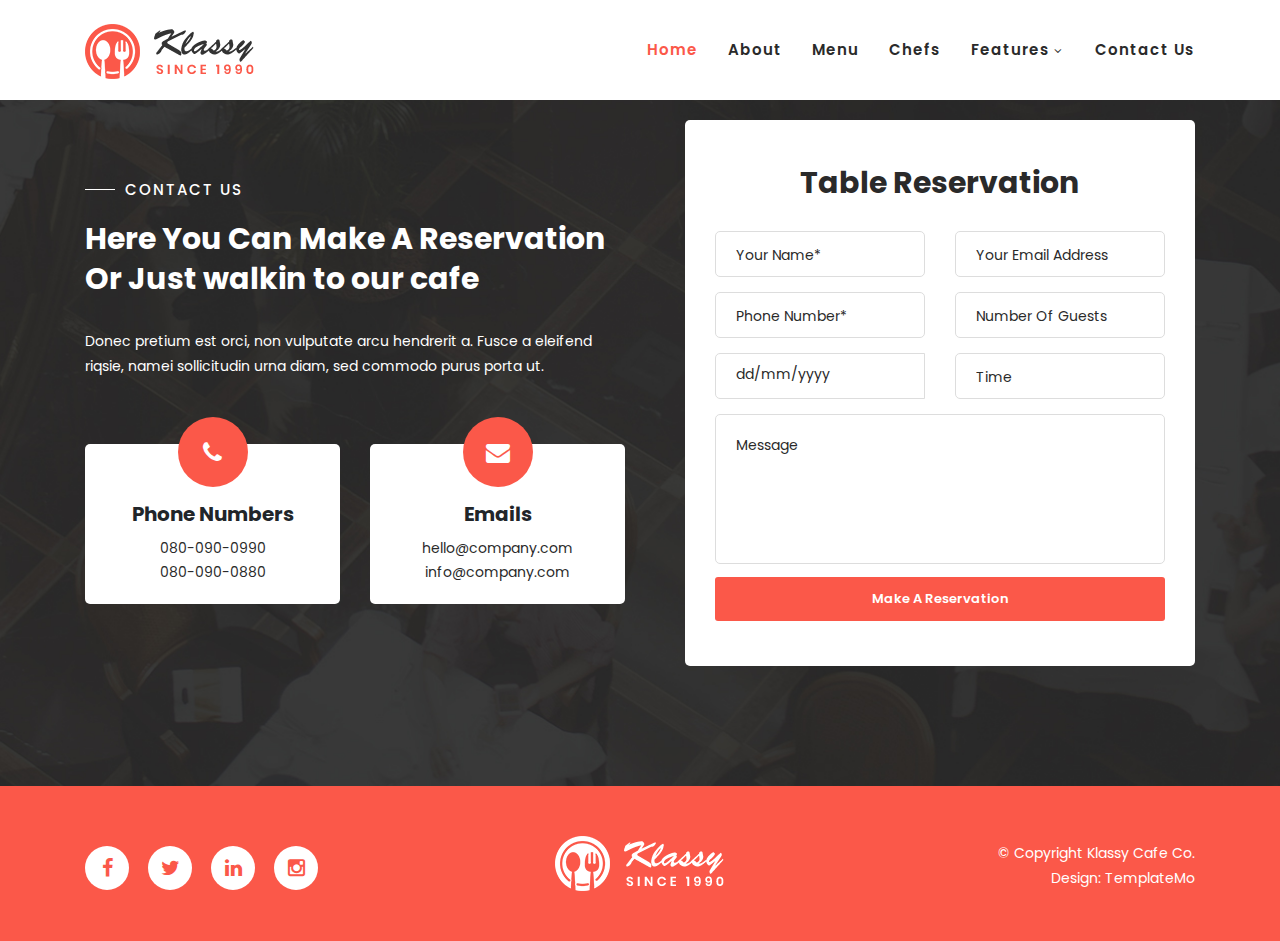
==== contact.html @ 46356702 "ajout de la page contatc.html" ====
<!DOCTYPE html>
<html lang="en">

  <head>

    <meta charset="utf-8">
    <meta name="viewport" content="width=device-width, initial-scale=1, shrink-to-fit=no">
    <meta name="description" content="">
    <meta name="author" content="">
    <link href="https://fonts.googleapis.com/css?family=Poppins:100,200,300,400,500,600,700,800,900&display=swap" rel="stylesheet">
    <link href="https://fonts.googleapis.com/css2?family=Dancing+Script:wght@400;500;600;700&display=swap" rel="stylesheet">

    <title>Klassy Cafe - Restaurant HTML Template</title>
<!--
    
TemplateMo 558 Klassy Cafe

https://templatemo.com/tm-558-klassy-cafe

-->
    <!-- Additional CSS Files -->
    <link rel="stylesheet" type="text/css" href="assets/css/bootstrap.min.css">

    <link rel="stylesheet" type="text/css" href="assets/css/font-awesome.css">

    <link rel="stylesheet" href="assets/css/templatemo-klassy-cafe.css">

    <link rel="stylesheet" href="assets/css/owl-carousel.css">

    <link rel="stylesheet" href="assets/css/lightbox.css">

    </head>
    
    <body>
    
    <!-- ***** Preloader Start ***** -->
    <div id="preloader">
        <div class="jumper">
            <div></div>
            <div></div>
            <div></div>
        </div>
    </div>  
    <!-- ***** Preloader End ***** -->
    
    
    <!-- ***** Header Area Start ***** -->
    <header class="header-area header-sticky">
        <div class="container">
            <div class="row">
                <div class="col-12">
                    <nav class="main-nav">
                        <!-- ***** Logo Start ***** -->
                        <a href="index.html" class="logo">
                            <img src="assets/images/klassy-logo.png" align="klassy cafe html template">
                        </a>
                        <!-- ***** Logo End ***** -->
                        <!-- ***** Menu Start ***** -->
                        <ul class="nav">
                            <li class="scroll-to-section"><a href="#top" class="active">Home</a></li>
                            <li class="scroll-to-section"><a href="#about">About</a></li>
                           	
                        <!-- 
                            <li class="submenu">
                                <a href="javascript:;">Drop Down</a>
                                <ul>
                                    <li><a href="#">Drop Down Page 1</a></li>
                                    <li><a href="#">Drop Down Page 2</a></li>
                                    <li><a href="#">Drop Down Page 3</a></li>
                                </ul>
                            </li>
                        -->
                            <li class="scroll-to-section"><a href="#menu">Menu</a></li>
                            <li class="scroll-to-section"><a href="#chefs">Chefs</a></li> 
                            <li class="submenu">
                                <a href="javascript:;">Features</a>
                                <ul>
                                    <li><a href="#">Features Page 1</a></li>
                                    <li><a href="#">Features Page 2</a></li>
                                    <li><a href="#">Features Page 3</a></li>
                                    <li><a href="#">Features Page 4</a></li>
                                </ul>
                            </li>
                            <!-- <li class=""><a rel="sponsored" href="https://templatemo.com" target="_blank">External URL</a></li> -->
                            <li class="scroll-to-section"><a href="#reservation">Contact Us</a></li> 
                        </ul>        
                        <a class='menu-trigger'>
                            <span>Menu</span>
                        </a>
                        <!-- ***** Menu End ***** -->
                    </nav>
                </div>
            </div>
        </div>
    </header>
    <!-- ***** Reservation Us Area Starts ***** -->
    <section class="section" id="reservation">
        <div class="container">
            <div class="row">
                <div class="col-lg-6 align-self-center">
                    <div class="left-text-content">
                        <div class="section-heading">
                            <h6>Contact Us</h6>
                            <h2>Here You Can Make A Reservation Or Just walkin to our cafe</h2>
                        </div>
                        <p>Donec pretium est orci, non vulputate arcu hendrerit a. Fusce a eleifend riqsie, namei sollicitudin urna diam, sed commodo purus porta ut.</p>
                        <div class="row">
                            <div class="col-lg-6">
                                <div class="phone">
                                    <i class="fa fa-phone"></i>
                                    <h4>Phone Numbers</h4>
                                    <span><a href="#">080-090-0990</a><br><a href="#">080-090-0880</a></span>
                                </div>
                            </div>
                            <div class="col-lg-6">
                                <div class="message">
                                    <i class="fa fa-envelope"></i>
                                    <h4>Emails</h4>
                                    <span><a href="#">hello@company.com</a><br><a href="#">info@company.com</a></span>
                                </div>
                            </div>
                        </div>
                    </div>
                </div>
                <div class="col-lg-6">
                    <div class="contact-form">
                        <form id="contact" action="" method="post">
                          <div class="row">
                            <div class="col-lg-12">
                                <h4>Table Reservation</h4>
                            </div>
                            <div class="col-lg-6 col-sm-12">
                              <fieldset>
                                <input name="name" type="text" id="name" placeholder="Your Name*" required="">
                              </fieldset>
                            </div>
                            <div class="col-lg-6 col-sm-12">
                              <fieldset>
                              <input name="email" type="text" id="email" pattern="[^ @]*@[^ @]*" placeholder="Your Email Address" required="">
                            </fieldset>
                            </div>
                            <div class="col-lg-6 col-sm-12">
                              <fieldset>
                                <input name="phone" type="text" id="phone" placeholder="Phone Number*" required="">
                              </fieldset>
                            </div>
                            <div class="col-md-6 col-sm-12">
                              <fieldset>
                                <select value="number-guests" name="number-guests" id="number-guests">
                                    <option value="number-guests">Number Of Guests</option>
                                    <option name="1" id="1">1</option>
                                    <option name="2" id="2">2</option>
                                    <option name="3" id="3">3</option>
                                    <option name="4" id="4">4</option>
                                    <option name="5" id="5">5</option>
                                    <option name="6" id="6">6</option>
                                    <option name="7" id="7">7</option>
                                    <option name="8" id="8">8</option>
                                    <option name="9" id="9">9</option>
                                    <option name="10" id="10">10</option>
                                    <option name="11" id="11">11</option>
                                    <option name="12" id="12">12</option>
                                </select>
                              </fieldset>
                            </div>
                            <div class="col-lg-6">
                                <div id="filterDate2">    
                                  <div class="input-group date" data-date-format="dd/mm/yyyy">
                                    <input  name="date" id="date" type="text" class="form-control" placeholder="dd/mm/yyyy">
                                    <div class="input-group-addon" >
                                      <span class="glyphicon glyphicon-th"></span>
                                    </div>
                                  </div>
                                </div>   
                            </div>
                            <div class="col-md-6 col-sm-12">
                              <fieldset>
                                <select value="time" name="time" id="time">
                                    <option value="time">Time</option>
                                    <option name="Breakfast" id="Breakfast">Breakfast</option>
                                    <option name="Lunch" id="Lunch">Lunch</option>
                                    <option name="Dinner" id="Dinner">Dinner</option>
                                </select>
                              </fieldset>
                            </div>
                            <div class="col-lg-12">
                              <fieldset>
                                <textarea name="message" rows="6" id="message" placeholder="Message" required=""></textarea>
                              </fieldset>
                            </div>
                            <div class="col-lg-12">
                              <fieldset>
                                <button type="submit" id="form-submit" class="main-button-icon">Make A Reservation</button>
                              </fieldset>
                            </div>
                          </div>
                        </form>
                    </div>
                </div>
            </div>
        </div>
    </section>

    <!-- ***** Footer Start ***** -->
    <footer>
        <div class="container">
            <div class="row">
                <div class="col-lg-4 col-xs-12">
                    <div class="right-text-content">
                            <ul class="social-icons">
                                <li><a href="#"><i class="fa fa-facebook"></i></a></li>
                                <li><a href="#"><i class="fa fa-twitter"></i></a></li>
                                <li><a href="#"><i class="fa fa-linkedin"></i></a></li>
                                <li><a href="#"><i class="fa fa-instagram"></i></a></li>
                            </ul>
                    </div>
                </div>
                <div class="col-lg-4">
                    <div class="logo">
                        <a href="index.html"><img src="assets/images/white-logo.png" alt=""></a>
                    </div>
                </div>
                <div class="col-lg-4 col-xs-12">
                    <div class="left-text-content">
                        <p>© Copyright Klassy Cafe Co.
                        
                        <br>Design: TemplateMo</p>
                    </div>
                </div>
            </div>
        </div>
    </footer>

    <!-- jQuery -->
    <script src="assets/js/jquery-2.1.0.min.js"></script>

    <!-- Bootstrap -->
    <script src="assets/js/popper.js"></script>
    <script src="assets/js/bootstrap.min.js"></script>

    <!-- Plugins -->
    <script src="assets/js/owl-carousel.js"></script>
    <script src="assets/js/accordions.js"></script>
    <script src="assets/js/datepicker.js"></script>
    <script src="assets/js/scrollreveal.min.js"></script>
    <script src="assets/js/waypoints.min.js"></script>
    <script src="assets/js/jquery.counterup.min.js"></script>
    <script src="assets/js/imgfix.min.js"></script> 
    <script src="assets/js/slick.js"></script> 
    <script src="assets/js/lightbox.js"></script> 
    <script src="assets/js/isotope.js"></script> 
    
    <!-- Global Init -->
    <script src="assets/js/custom.js"></script>
    <script>

        $(function() {
            var selectedClass = "";
            $("p").click(function(){
            selectedClass = $(this).attr("data-rel");
            $("#portfolio").fadeTo(50, 0.1);
                $("#portfolio div").not("."+selectedClass).fadeOut();
            setTimeout(function() {
              $("."+selectedClass).fadeIn();
              $("#portfolio").fadeTo(50, 1);
            }, 500);
                
            });
        });

    </script>
  </body>
</html>
---- assets/css/templatemo-klassy-cafe.css ----
/*

TemplateMo 558 Klassy Cafe

https://templatemo.com/tm-558-klassy-cafe

*/

/* ---------------------------------------------
Table of contents
------------------------------------------------
01. font & reset css
02. reset
03. global styles
04. header
05. banner
06. features
07. testimonials
08. contact
09. footer
10. preloader
11. search
12. portfolio

--------------------------------------------- */
/* 
---------------------------------------------
font & reset css
--------------------------------------------- 
*/
@import url("https://fonts.googleapis.com/css?family=Poppins:100,200,300,400,500,600,700,800,900");

/* 
---------------------------------------------
reset
--------------------------------------------- 
*/
html,
body,
div,
span,
applet,
object,
iframe,
h1,
h2,
h3,
h4,
h5,
h6,
p,
blockquote,
div pre,
a,
abbr,
acronym,
address,
big,
cite,
code,
del,
dfn,
em,
font,
img,
ins,
kbd,
q,
s,
samp,
small,
strike,
strong,
sub,
sup,
tt,
var,
b,
u,
i,
center,
dl,
dt,
dd,
ol,
ul,
li,
figure,
header,
nav,
section,
article,
aside,
footer,
figcaption {
  margin: 0;
  padding: 0;
  border: 0;
  outline: 0;
}

.clearfix:after {
  content: ".";
  display: block;
  clear: both;
  visibility: hidden;
  line-height: 0;
  height: 0;
}

.clearfix {
  display: inline-block;
}

html[xmlns] .clearfix {
  display: block;
}

* html .clearfix {
  height: 1%;
}

ul,
li {
  padding: 0;
  margin: 0;
  list-style: none;
}

header,
nav,
section,
article,
aside,
footer,
hgroup {
  display: block;
}

* {
  box-sizing: border-box;
}

html,
body {
  font-family: 'Poppins', sans-serif;
  font-weight: 400;
  background-color: #fff;
  font-size: 16px;
  -ms-text-size-adjust: 100%;
  -webkit-font-smoothing: antialiased;
  -moz-osx-font-smoothing: grayscale;
}

a {
  text-decoration: none !important;
}

h1,
h2,
h3,
h4,
h5,
h6 {
  margin-top: 0px;
  margin-bottom: 0px;
}

ul {
  margin-bottom: 0px;
}

p {
  font-size: 14px;
  line-height: 25px;
  color: #2a2a2a;
}

/* 
---------------------------------------------
global styles
--------------------------------------------- 
*/
html,
body {
  background: #fff;
  font-family: 'Poppins', sans-serif;
}

::selection {
  background: #fb5849;
  color: #fff;
}

::-moz-selection {
  background: #fb5849;
  color: #fff;
}

@media (max-width: 991px) {

  html,
  body {
    overflow-x: hidden;
  }

  .mobile-top-fix {
    margin-top: 30px;
    margin-bottom: 0px;
  }

  .mobile-bottom-fix {
    margin-bottom: 30px;
  }

  .mobile-bottom-fix-big {
    margin-bottom: 60px;
  }
}

.main-white-button a {
  font-size: 13px;
  color: #fb5849;
  background-color: #fff;
  padding: 12px 25px;
  display: inline-block;
  border-radius: 3px;
  font-weight: 600;
  transition: all .3s;
}

.main-white-button a:hover {
  opacity: 0.9;
}

.main-text-button a {
  font-size: 13px;
  color: #fff;
  font-weight: 600;
  transition: all .3s;
}

.main-text-button a:hover {
  opacity: 0.9;
}

.section-heading h6 {
  position: relative;
  font-size: 15px;
  color: #fb5849;
  font-weight: 500;
  letter-spacing: 2px;
  text-transform: uppercase;
  padding-left: 40px;
}

.section-heading h6:before {
  width: 30px;
  height: 1px;
  content: '';
  position: absolute;
  left: 0;
  top: 8px;
  background-color: #fb5849;
}

.section-heading h2 {
  line-height: 40px;
  margin-top: 20px;
  margin-bottom: 25px;
  font-size: 30px;
  font-weight: 900;
  color: #2a2a2a;
}


/* 
---------------------------------------------
header
--------------------------------------------- 
*/

.background-header {
  background-color: #fff;
  height: 80px !important;
  position: fixed !important;
  top: 0px;
  left: 0px;
  right: 0px;
  box-shadow: 0px 0px 10px rgba(0, 0, 0, 0.15) !important;
}

.background-header .logo,
.background-header .main-nav .nav li a {
  color: #1e1e1e !important;
}

.background-header .main-nav .nav li:hover a {
  color: #fb5849 !important;
}

.background-header .nav li a.active {
  color: #fb5849 !important;
}

.header-area {
  background-color: #fff;
  position: absolute;
  top: 0px;
  left: 0px;
  right: 0px;
  z-index: 100;
  height: 100px;
  -webkit-transition: all .5s ease 0s;
  -moz-transition: all .5s ease 0s;
  -o-transition: all .5s ease 0s;
  transition: all .5s ease 0s;
}

.header-area .main-nav {
  min-height: 80px;
  background: transparent;
}

.header-area .main-nav .logo {
  line-height: 100px;
  color: #fff;
  font-size: 28px;
  font-weight: 700;
  text-transform: uppercase;
  letter-spacing: 2px;
  float: left;
  -webkit-transition: all 0.3s ease 0s;
  -moz-transition: all 0.3s ease 0s;
  -o-transition: all 0.3s ease 0s;
  transition: all 0.3s ease 0s;
}

.background-header .main-nav .logo {
  line-height: 75px;
}

.background-header .nav {
  margin-top: 20px !important;
}

.header-area .main-nav .nav {
  float: right;
  margin-top: 30px;
  margin-right: 0px;
  background-color: transparent;
  -webkit-transition: all 0.3s ease 0s;
  -moz-transition: all 0.3s ease 0s;
  -o-transition: all 0.3s ease 0s;
  transition: all 0.3s ease 0s;
  position: relative;
  z-index: 999;
}

.header-area .main-nav .nav li {
  padding-left: 15px;
  padding-right: 15px;
}

.header-area .main-nav .nav li:last-child {
  padding-right: 0px;
}

.header-area .main-nav .nav li a {
  display: block;
  font-weight: 600;
  font-size: 15px;
  color: #2a2a2a;
  text-transform: capitalize;
  -webkit-transition: all 0.3s ease 0s;
  -moz-transition: all 0.3s ease 0s;
  -o-transition: all 0.3s ease 0s;
  transition: all 0.3s ease 0s;
  height: 40px;
  line-height: 40px;
  border: transparent;
  letter-spacing: 1px;
}

.header-area .main-nav .nav li a {
  color: #2a2a2a;
}

.header-area .main-nav .nav li:hover a,
.header-area .main-nav .nav li a.active {
  color: #fb5849 !important;
}

.background-header .main-nav .nav li:hover a,
.background-header .main-nav .nav li a.active {
  color: #fb5849 !important;
  opacity: 1;
}

.header-area .main-nav .nav li.submenu {
  position: relative;
  padding-right: 30px;
}

.header-area .main-nav .nav li.submenu:after {
  font-family: FontAwesome;
  content: "\f107";
  font-size: 12px;
  color: #2a2a2a;
  position: absolute;
  right: 18px;
  top: 12px;
}

.background-header .main-nav .nav li.submenu:after {
  color: #2a2a2a;
}

.header-area .main-nav .nav li.submenu ul {
  position: absolute;
  width: 200px;
  box-shadow: 0 2px 28px 0 rgba(0, 0, 0, 0.06);
  overflow: hidden;
  top: 50px;
  opacity: 0;
  transform: translateY(+2em);
  visibility: hidden;
  z-index: -1;
  transition: all 0.3s ease-in-out 0s, visibility 0s linear 0.3s, z-index 0s linear 0.01s;
}

.header-area .main-nav .nav li.submenu ul li {
  margin-left: 0px;
  padding-left: 0px;
  padding-right: 0px;
}

.header-area .main-nav .nav li.submenu ul li a {
  opacity: 1;
  display: block;
  background: #f7f7f7;
  color: #2a2a2a !important;
  padding-left: 20px;
  height: 40px;
  line-height: 40px;
  -webkit-transition: all 0.3s ease 0s;
  -moz-transition: all 0.3s ease 0s;
  -o-transition: all 0.3s ease 0s;
  transition: all 0.3s ease 0s;
  position: relative;
  font-size: 13px;
  font-weight: 400;
  border-bottom: 1px solid #eee;
}

.header-area .main-nav .nav li.submenu ul li a:hover {
  background: #fff;
  color: #fb5849 !important;
  padding-left: 25px;
}

.header-area .main-nav .nav li.submenu ul li a:hover:before {
  width: 3px;
}

.header-area .main-nav .nav li.submenu:hover ul {
  visibility: visible;
  opacity: 1;
  z-index: 1;
  transform: translateY(0%);
  transition-delay: 0s, 0s, 0.3s;
}

.header-area .main-nav .menu-trigger {
  cursor: pointer;
  display: block;
  position: absolute;
  top: 33px;
  width: 32px;
  height: 40px;
  text-indent: -9999em;
  z-index: 99;
  right: 40px;
  display: none;
}

.background-header .main-nav .menu-trigger {
  top: 23px;
}

.header-area .main-nav .menu-trigger span,
.header-area .main-nav .menu-trigger span:before,
.header-area .main-nav .menu-trigger span:after {
  -moz-transition: all 0.4s;
  -o-transition: all 0.4s;
  -webkit-transition: all 0.4s;
  transition: all 0.4s;
  background-color: #1e1e1e;
  display: block;
  position: absolute;
  width: 30px;
  height: 2px;
  left: 0;
}

.background-header .main-nav .menu-trigger span,
.background-header .main-nav .menu-trigger span:before,
.background-header .main-nav .menu-trigger span:after {
  background-color: #1e1e1e;
}

.header-area .main-nav .menu-trigger span:before,
.header-area .main-nav .menu-trigger span:after {
  -moz-transition: all 0.4s;
  -o-transition: all 0.4s;
  -webkit-transition: all 0.4s;
  transition: all 0.4s;
  background-color: #1e1e1e;
  display: block;
  position: absolute;
  width: 30px;
  height: 2px;
  left: 0;
  width: 75%;
}

.background-header .main-nav .menu-trigger span:before,
.background-header .main-nav .menu-trigger span:after {
  background-color: #1e1e1e;
}

.header-area .main-nav .menu-trigger span:before,
.header-area .main-nav .menu-trigger span:after {
  content: "";
}

.header-area .main-nav .menu-trigger span {
  top: 16px;
}

.header-area .main-nav .menu-trigger span:before {
  -moz-transform-origin: 33% 100%;
  -ms-transform-origin: 33% 100%;
  -webkit-transform-origin: 33% 100%;
  transform-origin: 33% 100%;
  top: -10px;
  z-index: 10;
}

.header-area .main-nav .menu-trigger span:after {
  -moz-transform-origin: 33% 0;
  -ms-transform-origin: 33% 0;
  -webkit-transform-origin: 33% 0;
  transform-origin: 33% 0;
  top: 10px;
}

.header-area .main-nav .menu-trigger.active span,
.header-area .main-nav .menu-trigger.active span:before,
.header-area .main-nav .menu-trigger.active span:after {
  background-color: transparent;
  width: 100%;
}

.header-area .main-nav .menu-trigger.active span:before {
  -moz-transform: translateY(6px) translateX(1px) rotate(45deg);
  -ms-transform: translateY(6px) translateX(1px) rotate(45deg);
  -webkit-transform: translateY(6px) translateX(1px) rotate(45deg);
  transform: translateY(6px) translateX(1px) rotate(45deg);
  background-color: #1e1e1e;
}

.background-header .main-nav .menu-trigger.active span:before {
  background-color: #1e1e1e;
}

.header-area .main-nav .menu-trigger.active span:after {
  -moz-transform: translateY(-6px) translateX(1px) rotate(-45deg);
  -ms-transform: translateY(-6px) translateX(1px) rotate(-45deg);
  -webkit-transform: translateY(-6px) translateX(1px) rotate(-45deg);
  transform: translateY(-6px) translateX(1px) rotate(-45deg);
  background-color: #1e1e1e;
}

.background-header .main-nav .menu-trigger.active span:after {
  background-color: #1e1e1e;
}

.header-area.header-sticky {
  min-height: 80px;
}

.header-area .nav {
  margin-top: 30px;
}

.header-area.header-sticky .nav li a.active {
  color: #fb5849;
}

@media (max-width: 1200px) {
  .header-area .main-nav .nav li {
    padding-left: 12px;
    padding-right: 12px;
  }

  .header-area .main-nav:before {
    display: none;
  }
}

@media (max-width: 767px) {
  .header-area .main-nav .logo {
    color: #1e1e1e;
  }

  .header-area.header-sticky .nav li a:hover,
  .header-area.header-sticky .nav li a.active {
    color: #fb5849 !important;
    opacity: 1;
  }

  .header-area.header-sticky .nav li.search-icon a {
    width: 100%;
  }

  .header-area {
    background-color: #f7f7f7;
    padding: 0px 15px;
    height: 100px;
    box-shadow: none;
    text-align: center;
  }

  .header-area .container {
    padding: 0px;
  }

  .header-area .logo {
    margin-left: 30px;
  }

  .header-area .menu-trigger {
    display: block !important;
  }

  .header-area .main-nav {
    overflow: hidden;
  }

  .header-area .main-nav .nav {
    float: none;
    width: 100%;
    display: none;
    -webkit-transition: all 0s ease 0s;
    -moz-transition: all 0s ease 0s;
    -o-transition: all 0s ease 0s;
    transition: all 0s ease 0s;
    margin-left: 0px;
  }

  .header-area .main-nav .nav li:first-child {
    border-top: 1px solid #eee;
  }

  .header-area.header-sticky .nav {
    margin-top: 100px !important;
  }

  .header-area .main-nav .nav li {
    width: 100%;
    background: #fff;
    border-bottom: 1px solid #eee;
    padding-left: 0px !important;
    padding-right: 0px !important;
  }

  .header-area .main-nav .nav li a {
    height: 50px !important;
    line-height: 50px !important;
    padding: 0px !important;
    border: none !important;
    background: #f7f7f7 !important;
    color: #191a20 !important;
  }

  .header-area .main-nav .nav li a:hover {
    background: #eee !important;
    color: #fb5849 !important;
  }

  .header-area .main-nav .nav li.submenu ul {
    position: relative;
    visibility: inherit;
    opacity: 1;
    z-index: 1;
    transform: translateY(0%);
    transition-delay: 0s, 0s, 0.3s;
    top: 0px;
    width: 100%;
    box-shadow: none;
    height: 0px;
  }

  .header-area .main-nav .nav li.submenu ul li a {
    font-size: 12px;
    font-weight: 400;
  }

  .header-area .main-nav .nav li.submenu ul li a:hover:before {
    width: 0px;
  }

  .header-area .main-nav .nav li.submenu ul.active {
    height: auto !important;
  }

  .header-area .main-nav .nav li.submenu:after {
    color: #3B566E;
    right: 25px;
    font-size: 14px;
    top: 15px;
  }

  .header-area .main-nav .nav li.submenu:hover ul,
  .header-area .main-nav .nav li.submenu:focus ul {
    height: 0px;
  }
}

@media (min-width: 767px) {
  .header-area .main-nav .nav {
    display: flex !important;
  }
}


/* 
---------------------------------------------
banner
--------------------------------------------- 
*/

#top {
  padding-top: 100px;
}

#top .col-lg-4,
#top .col-lg-8 {
  padding: 0px;
}

#top .left-content {
  background-image: url(../images/top-left-bg.jpg);
  background-position: center center;
  background-repeat: no-repeat;
  background-size: cover;
  position: relative;
  width: 100%;
  height: 100%;
}

#top .left-content .inner-content {
  position: absolute;
  top: 50%;
  transform: translate(-50%, -50%);
  left: 50%;
}

#top .left-content h4 {
  font-family: 'Dancing Script', cursive;
  color: #fff;
  font-size: 54px;
  font-weight: 700;
}

#top .left-content h6 {
  font-size: 15px;
  text-transform: uppercase;
  font-weight: 600;
  color: #fff;
  letter-spacing: 3px;
  margin-top: 5px;
}

#top .left-content .main-white-button {
  margin-top: 25px;
  margin-bottom: 10px;
}

#top .left-content .main-white-button a {
  display: inline-block;
}

/* ==== Main CSS === */
.img-fill {
  width: 100%;
  display: block;
  overflow: hidden;
  position: relative;
  text-align: center
}

.img-fill img {
  min-height: 100%;
  min-width: 100%;
  position: relative;
  display: inline-block;
  max-width: none;
}

*,
*:before,
*:after {
  -webkit-box-sizing: border-box;
  box-sizing: border-box;
  -webkit-font-smoothing: antialiased;
  -moz-osx-font-smoothing: grayscale;
}

.Grid1k {
  padding: 0 15px;
  max-width: 1200px;
  margin: auto;
}

.blocks-box,
.slick-slider {
  margin: 0;
  padding: 0 !important;
}

.slick-slide {
  float: left
    /* If RTL Make This Right */
  ;
  padding: 0;
}

/* ==== Slider Style === */
.Modern-Slider .item .img-fill {
  height: 100%;
  max-height: 700px;
  background: #000;
}

.Modern-Slider .item .info>div {
  display: inline-block !important;
  vertical-align: middle;
}

.Modern-Slider .NextArrow {
  position: absolute;
  top: 50%;
  transform: translateY(-25px);
  right: 30px;
  width: 50px;
  height: 50px;
  background-color: #fb5849;
  border: 0 none;
  line-height: 44px;
  border-radius: 50%;
  text-align: center;
  font-size: 36px;
  font-family: 'FontAwesome';
  color: #FFF;
  z-index: 5;
  outline: none;
  opacity: 0.3;
  transition: all .3s;
}

.Modern-Slider .NextArrow:hover {
  opacity: 1;
}

.Modern-Slider .NextArrow:before {
  content: '\f105';
}

.Modern-Slider .PrevArrow {
  position: absolute;
  top: 50%;
  transform: translateY(-25px);
  left: 30px;
  width: 50px;
  height: 50px;
  background-color: #fb5849;
  border: 0 none;
  line-height: 44px;
  border-radius: 50%;
  text-align: center;
  font-size: 36px;
  font-family: 'FontAwesome';
  color: #FFF;
  z-index: 5;
  outline: none;
  opacity: 0.3;
  transition: all .3s;
}

.Modern-Slider .PrevArrow:hover {
  opacity: 1;
}

.Modern-Slider .PrevArrow:before {
  content: '\f104';
}

ul.slick-dots {
  display: none !important;
}

.Modern-Slider .item.slick-active {
  animation: Slick-FastSwipeIn 1s both;
}

.Modern-Slider .buttons {
  position: relative;
}

.Modern-Slider {
  background: #000;
}


/* ==== Slick Slider Css Ruls === */
.slick-slider {
  position: relative;
  display: block;
  -webkit-user-select: none;
  -moz-user-select: none;
  -ms-user-select: none;
  user-select: none;
  -webkit-touch-callout: none;
  -khtml-user-select: none;
  -ms-touch-action: pan-y;
  touch-action: pan-y;
  -webkit-tap-highlight-color: transparent
}

.slick-list {
  position: relative;
  display: block;
  overflow: hidden;
  margin: 0;
  padding: 0
}

.slick-list:focus {
  outline: none
}

.slick-list.dragging {
  cursor: hand
}

.slick-slider .slick-track,
.slick-slider .slick-list {
  -webkit-transform: translate3d(0, 0, 0);
  -ms-transform: translate3d(0, 0, 0);
  transform: translate3d(0, 0, 0)
}

.slick-track {
  position: relative;
  top: 0;
  left: 0;
  display: block
}

.slick-track:before,
.slick-track:after {
  display: table;
  content: ''
}

.slick-track:after {
  clear: both
}

.slick-loading .slick-track {
  visibility: hidden
}

.slick-slide {
  display: none;
  float: left
    /* If RTL Make This Right */
  ;
  height: 100%;
  min-height: 1px
}

.slick-slide.dragging img {
  pointer-events: none
}

.slick-initialized .slick-slide {
  display: block
}

.slick-loading .slick-slide {
  visibility: hidden
}

.slick-vertical .slick-slide {
  display: block;
  height: auto;
  border: 1px solid transparent
}


/*
---------------------------------------------
about
---------------------------------------------
*/

#about {
  margin-top: 20px;
  padding: 100px 0px 0px 0px;
  position: relative;
  z-index: 9;
}

#about .section-heading h2 {
  padding-right: 120px;
}

#about img {
  width: 100%;
  overflow: hidden;
}

#about .left-text-content p {
  margin-bottom: 25px;
}

#about .right-content {
  margin-left: 30px;
}

#about .right-content .thumb {
  position: relative;
}

#about .right-content .thumb a {
  position: absolute;
  left: 50%;
  top: 50%;
  width: 70px;
  height: 70px;
  display: inline-block;
  line-height: 70px;
  text-align: center;
  background-color: #fb5849;
  color: #fff;
  border-radius: 50%;
  transform: translate(-35px, -35px);
  transition: all .3s;
}

#about .right-content .thumb a:hover {
  opacity: .9;
}


/*
---------------------------------------------
menu
---------------------------------------------
*/

#menu {
  margin-top: 120px;
  background-color: #fffafa;
  padding: 120px 0px;
}

#menu .section-heading {
  margin-bottom: 80px;
}

.card {
  margin: 0 auto;
  max-width: 100%;
  min-height: 400px;
  overflow: hidden;
  background-size: cover;
  background-repeat: no-repeat;
  overflow: hidden;
}

.card1 {
  background-image: url(../images/menu-item-01.jpg);
}

.card2 {
  background-image: url(../images/menu-item-02.jpg);
}

.card3 {
  background-image: url(../images/menu-item-03.jpg);
}

.card4 {
  background-image: url(../images/menu-item-04.jpg);
}

.card5 {
  background-image: url(../images/menu-item-05.jpg);
}

.info {
  position: relative;
  width: 100%;
  background-color: #fb5849;
  border: 1px solid #fb5849;
  transform: translateY(100%) translateY(120px) translateZ(0);
  transition: transform 0.5s ease-out;
}

.card:hover .info,
.card:hover .info:before {
  transform: translateY(200px) translateZ(0);
}

.title {
  margin: 0;
  padding: 30px 30px 20px 30px;
  font-size: 20px;
  font-weight: 700;
  color: #fff;
}

.description {
  padding: 0px 30px;
  color: #fff;
}

#menu .price h6 {
  position: absolute;
  width: 70px;
  height: 70px;
  background-color: #fb5849;
  font-size: 20px;
  font-weight: 700;
  color: #fff;
  border-radius: 3px;
  text-align: center;
  line-height: 70px;
}

#menu .card .main-text-button {
  margin-left: 30px;
  margin-top: 20px;
  padding-bottom: 30px;
}

#menu .owl-menu-item {
  position: relative;
}

#menu .owl-nav {
  text-align: center;
  position: absolute;
  width: 100%;
  bottom: -80px;
  transform: translateY(5px);
}

#menu .owl-dots {
  display: none;
}

#menu .owl-nav .owl-prev {
  margin-right: 10px;
  outline: none;
}

#menu .owl-nav .owl-prev span,
#menu .owl-nav .owl-next span {
  opacity: 0;
}

#menu .owl-nav .owl-prev:before {
  display: inline-block;
  font-family: 'FontAwesome';
  color: #fb5849;
  font-size: 25px;
  font-weight: 700;
  content: '\f104';
}

#menu .owl-nav .owl-prev {
  opacity: 0.75;
  transition: all .5s;
}

#menu .owl-nav .owl-prev:hover {
  opacity: 1;
}

#menu .owl-nav .owl-next {
  opacity: 0.75;
  transition: all .5s;
}

#menu .owl-nav .owl-next:hover {
  opacity: 1;
}

#menu .owl-nav .owl-next {
  margin-left: 10px;
  outline: none;
}

#menu .owl-nav .owl-next:before {
  display: inline-block;
  font-family: 'FontAwesome';
  color: #fb5849;
  font-size: 25px;
  font-weight: 700;
  content: '\f105';
}


/*
---------------------------------------------
chefs
---------------------------------------------
*/

#chefs {
  padding-top: 120px;
}

#chefs .section-heading {
  margin-bottom: 70px;
}

#chefs .section-heading h6 {
  padding-left: 0px;
}

#chefs .section-heading h6:before {
  display: none;
}

#chefs .chef-item {
  text-align: center;
  border: 1px solid #afafaf;
  padding: 5px;
  transition: all .5s;
  border-radius: 3px;
}

#chefs .chef-item:hover {
  border-color: #fb5849;
}

#chefs .chef-item:hover .down-content h4 {
  color: #fb5849;
}

#chefs .chef-item .thumb {
  position: relative;
}

#chefs .chef-item .thumb img {
  width: 100%;
  overflow: hidden;
  position: relative;
}

#chefs .chef-item .thumb .overlay {
  position: absolute;
  background-color: #2a2a2a;
  border-radius: 3px;
  top: 0;
  bottom: 0;
  left: 0;
  right: 0;
  z-index: 1;
  opacity: 0;
  visibility: hidden;
  transition: all .3s;
}

#chefs .chef-item .thumb ul.social-icons {
  position: absolute;
  z-index: 11;
  top: 50%;
  left: 50%;
  transform: translate(-50%, -50%);
  width: 100%;
  transition: all .5s;
  opacity: 0;
  visibility: hidden;
}

#chefs .chef-item .thumb ul.social-icons li {
  display: inline-block;
  margin: 0px 5px;
}

#chefs .chef-item .thumb ul.social-icons li a {
  width: 40px;
  height: 40px;
  background-color: #fff;
  color: #2a2a2a;
  border-radius: 50%;
  text-align: center;
  line-height: 40px;
  display: inline-block;
  transition: all .5s;
}

#chefs .chef-item .thumb ul.social-icons li a:hover {
  background-color: #fb5849;
}

#chefs .chef-item:hover .overlay {
  opacity: .9;
  visibility: visible;
}

#chefs .chef-item:hover ul.social-icons {
  opacity: 1;
  visibility: visible;
}

#chefs .chef-item .down-content {
  padding: 20px 0px;
}

#chefs .chef-item .down-content h4 {
  transition: all .3s;
  font-size: 20px;
  font-weight: 700;
  color: #2a2a2a;
}

#chefs .chef-item .down-content span {
  font-size: 14px;
  color: #2a2a2a;
}


/* 
---------------------------------------------
reservation
--------------------------------------------- 
*/

#reservation .section-heading {
  margin-bottom: 30px;
}

#reservation .section-heading h6 {
  color: #fff;
}

#reservation .section-heading h2 {
  color: #fff;
  font-weight: 700;
}

#reservation .section-heading h6:before {
  background-color: #fff;
}

#reservation p {
  color: #fff;
  margin-bottom: 65px;
}

#reservation {
  padding: 120px 0px;
  background-image: url(../images/reservation-bg.jpg);
  background-position: center center;
  background-repeat: no-repeat;
  background-size: cover;
}

#reservation .phone,
#reservation .message {
  background-color: #fff;
  border-radius: 5px;
  text-align: center;
  padding: 0px 0px 20px 0px;
}

#reservation .phone i,
#reservation .message i {
  width: 70px;
  height: 70px;
  display: inline-block;
  text-align: center;
  line-height: 70px;
  color: #fff;
  background-color: #fb5849;
  border-radius: 50%;
  font-size: 24px;
  margin-top: -35px;
  text-align: center;
  margin-left: auto;
  margin-right: auto;
}

#reservation .phone h4,
#reservation .message h4 {
  font-size: 20px;
  font-weight: 700;
  margin-top: 15px;
  margin-bottom: 10px;
}

#reservation .phone span a,
#reservation .message span a {
  font-size: 14px;
  color: #2a2a2a;
  transition: all .3s;
}

#reservation .phone span a:hover,
#reservation .message span a:hover {
  color: #fb5849;
}

#contact {
  margin-left: 30px;
  padding: 45px 30px;
  background-color: #fff;
  border-radius: 5px;
}

#contact h4 {
  text-align: center;
  font-weight: 700;
  font-size: 30px;
  color: #2a2a2a;
  margin-bottom: 30px;
}

.datepicker-days {
  padding: 30px;
  cursor: pointer;
}

.contact-form input,
.contact-form textarea,
.contact-form select {
  color: #2a2a2a;
  font-size: 14px;
  border: 1px solid #ddd;
  background-color: #fff;
  width: 100%;
  height: 46px;
  border-radius: 5px;
  outline: none;
  padding-top: 3px;
  padding-left: 20px;
  padding-right: 20px;
  -webkit-appearance: none;
  -moz-appearance: none;
  appearance: none;
  margin-bottom: 15px;
}

.contact-form input:focus,
.contact-form textarea:focus,
.contact-form select:focus {
  border-color: #fb5849;
}

.contact-form button {
  margin-top: -10px;
  font-size: 13px;
  color: #fff;
  background-color: #fb5849;
  padding: 12px 25px;
  width: 100%;
  box-shadow: none;
  border: none;
  display: inline-block;
  border-radius: 3px;
  font-weight: 600;
  transition: all .3s;
}

.contact-form button:hover {
  opacity: .9;
}

.contact-form textarea {
  height: 150px;
  resize: none;
  padding: 20px;
}

.contact-form ::-webkit-input-placeholder {
  /* Edge */
  color: #2a2a2a;
}

.contact-form :-ms-input-placeholder {
  /* Internet Explorer 10-11 */
  color: #2a2a2a;
}

.contact-form ::placeholder {
  color: #2a2a2a;
}

/*
---------------------------------------------
offers
---------------------------------------------
*/

#offers {
  padding-top: 120px;
}

#offers .section-heading {
  margin-bottom: 70px;
}

#offers .section-heading h6 {
  padding-left: 0px;
}

#offers .section-heading h6:before {
  display: none;
}

#offers .heading-tabs {
  text-align: center;
}

#offers .heading-tabs .main-dark-button {
  text-align: right;
}

#offers #tabs ul {
  padding: 0;
}

#offers #tabs ul li {
  display: inline-block;
  margin: 0px 15px;
}

#offers #tabs ul li:last-child {
  margin-right: 0px;
}

#offers #tabs ul li:first-child {
  margin-left: 0px;
}

#offers #tabs ul li a {
  text-transform: capitalize;
  width: 100%;
  display: inline-block;
  font-size: 15px;
  color: #2a2a2a;
  font-weight: 600;
  transition: all 0.3s;
  text-align: center;
}

#offers #tabs ul li a img {
  display: block;
  margin: 0 auto 15px auto;
}

#offers #tabs ul .ui-tabs-active a {
  color: #fb5849;
  position: relative;
}

#offers #tabs ul .ui-tabs-active span {
  color: #1e1e1e;
}

#offers .tabs-content {
  margin-top: 60px;
  text-align: left;
  display: inline-block;
  transition: all 0.3s;
}

#offers .tabs-content .tab-item {
  position: relative;
  margin-bottom: 60px;
}

#offers .tabs-content img {
  float: left;
  width: 100px;
  max-width: 100px;
  margin-right: 20px;
  border-radius: 5px;
}

#offers .tabs-content h4 {
  padding-top: 10px;
  font-size: 20px;
  font-weight: 700;
  color: #2a2a2a;
  margin-bottom: 10px;
  margin-right: 100px;
}

#offers .tabs-content p {
  margin-right: 100px;
}

#offers .tabs-content .left-list {
  margin-right: 15px;
}

#offers .tabs-content .right-list {
  margin-left: 15px;
}

#offers .tabs-content .price h6 {
  position: absolute;
  top: 15px;
  right: 0;
  width: 70px;
  height: 70px;
  background-color: #fb5849;
  display: inline-block;
  text-align: center;
  line-height: 70px;
  border-radius: 3px;
  font-size: 18px;
  font-weight: 700;
  color: #fff;
}


/* 
---------------------------------------------
footer
--------------------------------------------- 
*/

footer {
  padding: 50px 0px;
  background-color: #fb5849;
}

footer .left-text-content p {
  margin-top: 5px;
  color: #fff;
  font-size: 14px;
  text-align: right;
}

footer .right-text-content p {
  color: #fff;
  font-size: 14px;
  margin-right: 15px;
  text-transform: uppercase;
}


footer .right-text-content {
  text-align: left;
  margin-top: 10px;
}

footer .logo {
  text-align: center;
}

footer .right-text-content ul li {
  display: inline-block;
  margin-left: 15px;
}

footer .right-text-content ul li:first-child {
  margin-left: 0px;
}


footer .right-text-content ul li a {
  width: 44px;
  height: 44px;
  display: inline-block;
  text-align: center;
  line-height: 44px;
  font-size: 20px;
  background-color: #fff;
  border-radius: 50%;
  color: #fb5849;
  -webkit-transition: all 0.5s ease 0s;
  -moz-transition: all 0.5s ease 0s;
  -o-transition: all 0.5s ease 0s;
  transition: all 0.5s ease 0s;
}

footer .right-text-content ul li a:hover {
  color: #2a2a2a;
}

/* 
---------------------------------------------
responsive
--------------------------------------------- 
*/

@media (max-width: 992px) {
  #top {
    padding-top: 100px;
    height: auto;
  }

  .header-area .main-nav .nav li.submenu:after {
    right: 3px;
  }

  .header-area .main-nav .nav li.submenu {
    padding-right: 15px;
  }

  .header-area .main-nav .nav li {
    padding-right: 5px;
    padding-left: 5px;
  }

  .header-area .main-nav .nav li a {
    font-size: 14px;
    letter-spacing: 0px;
  }

  #top .left-content {
    text-align: center;
    padding: 25% 0px;
  }

  #about .right-content {
    margin-left: 0px;
    margin-top: 30px;
  }

  #chefs .chef-item {
    margin-bottom: 30px;
  }

  #reservation .phone {
    margin-bottom: 60px;
  }

  #contact {
    margin-left: 0px;
    margin-top: 30px;
  }

  #offers .tabs-content .left-list {
    margin-right: 0px;
  }

  #offers .tabs-content .right-list {
    margin-left: 0px;
  }

  footer .right-text-content {
    text-align: center;
    margin-bottom: 30px;
  }

  footer .left-text-content p {
    text-align: center;
    margin-top: 30px;
  }
}





#preloader {
  overflow: hidden;
  background-color: #fb5849;
  left: 0;
  right: 0;
  top: 0;
  bottom: 0;
  position: fixed;
  z-index: 99999;
  color: #fff;
}

#preloader .jumper {
  left: 0;
  top: 0;
  right: 0;
  bottom: 0;
  display: block;
  position: absolute;
  margin: auto;
  width: 50px;
  height: 50px;
}

#preloader .jumper>div {
  background-color: #fff;
  width: 10px;
  height: 10px;
  border-radius: 100%;
  -webkit-animation-fill-mode: both;
  animation-fill-mode: both;
  position: absolute;
  opacity: 0;
  width: 50px;
  height: 50px;
  -webkit-animation: jumper 1s 0s linear infinite;
  animation: jumper 1s 0s linear infinite;
}

#preloader .jumper>div:nth-child(2) {
  -webkit-animation-delay: 0.33333s;
  animation-delay: 0.33333s;
}

#preloader .jumper>div:nth-child(3) {
  -webkit-animation-delay: 0.66666s;
  animation-delay: 0.66666s;
}

@-webkit-keyframes jumper {
  0% {
    opacity: 0;
    -webkit-transform: scale(0);
    transform: scale(0);
  }

  5% {
    opacity: 1;
  }

  100% {
    -webkit-transform: scale(1);
    transform: scale(1);
    opacity: 0;
  }
}

@keyframes jumper {
  0% {
    opacity: 0;
    -webkit-transform: scale(0);
    transform: scale(0);
  }

  5% {
    opacity: 1;
  }

  100% {
    opacity: 0;
  }
}
---- assets/css/owl-carousel.css ----
/**
 * Owl Carousel v2.3.4
 * Copyright 2013-2018 David Deutsch
 * Licensed under: SEE LICENSE IN https://github.com/OwlCarousel2/OwlCarousel2/blob/master/LICENSE
 */
/*
 *  Owl Carousel - Core
 */
.owl-carousel {
  display: none;
  width: 100%;
  -webkit-tap-highlight-color: transparent;
  /* position relative and z-index fix webkit rendering fonts issue */
  position: relative;
  z-index: 1; }
  .owl-carousel .owl-stage {
    position: relative;
    -ms-touch-action: pan-Y;
    touch-action: manipulation;
    -moz-backface-visibility: hidden;
    /* fix firefox animation glitch */ }
  .owl-carousel .owl-stage:after {
    content: ".";
    display: block;
    clear: both;
    visibility: hidden;
    line-height: 0;
    height: 0; }
  .owl-carousel .owl-stage-outer {
    position: relative;
    overflow: hidden;
    /* fix for flashing background */
    -webkit-transform: translate3d(0px, 0px, 0px); }
  .owl-carousel .owl-wrapper,
  .owl-carousel .owl-item {
    -webkit-backface-visibility: hidden;
    -moz-backface-visibility: hidden;
    -ms-backface-visibility: hidden;
    -webkit-transform: translate3d(0, 0, 0);
    -moz-transform: translate3d(0, 0, 0);
    -ms-transform: translate3d(0, 0, 0); }
  .owl-carousel .owl-item {
    position: relative;
    min-height: 1px;
    float: left;
    -webkit-backface-visibility: hidden;
    -webkit-tap-highlight-color: transparent;
    -webkit-touch-callout: none; }
  .owl-carousel .owl-item img {
    display: block;
    width: 100%; }
  .owl-carousel .owl-nav.disabled,
  .owl-carousel .owl-dots.disabled {
    display: none; }
  .owl-carousel .owl-nav .owl-prev,
  .owl-carousel .owl-nav .owl-next,
  .owl-carousel .owl-dot {
    cursor: pointer;
    -webkit-user-select: none;
    -khtml-user-select: none;
    -moz-user-select: none;
    -ms-user-select: none;
    user-select: none; }
  .owl-carousel .owl-nav button.owl-prev,
  .owl-carousel .owl-nav button.owl-next,
  .owl-carousel button.owl-dot {
    background: none;
    color: inherit;
    border: none;
    padding: 0 !important;
    font: inherit; }
  .owl-carousel.owl-loaded {
    display: block; }
  .owl-carousel.owl-loading {
    opacity: 0;
    display: block; }
  .owl-carousel.owl-hidden {
    opacity: 0; }
  .owl-carousel.owl-refresh .owl-item {
    visibility: hidden; }
  .owl-carousel.owl-drag .owl-item {
    -ms-touch-action: pan-y;
        touch-action: pan-y;
    -webkit-user-select: none;
    -moz-user-select: none;
    -ms-user-select: none;
    user-select: none; }
  .owl-carousel.owl-grab {
    cursor: move;
    cursor: grab; }
  .owl-carousel.owl-rtl {
    direction: rtl; }
  .owl-carousel.owl-rtl .owl-item {
    float: right; }

/* No Js */
.no-js .owl-carousel {
  display: block; }

/*
 *  Owl Carousel - Animate Plugin
 */
.owl-carousel .animated {
  animation-duration: 1000ms;
  animation-fill-mode: both; }

.owl-carousel .owl-animated-in {
  z-index: 0; }

.owl-carousel .owl-animated-out {
  z-index: 1; }

.owl-carousel .fadeOut {
  animation-name: fadeOut; }

@keyframes fadeOut {
  0% {
    opacity: 1; }
  100% {
    opacity: 0; } }

/*
 * 	Owl Carousel - Auto Height Plugin
 */
.owl-height {
  transition: height 500ms ease-in-out; }

/*
 * 	Owl Carousel - Lazy Load Plugin
 */
.owl-carousel .owl-item {
  /**
			This is introduced due to a bug in IE11 where lazy loading combined with autoheight plugin causes a wrong
			calculation of the height of the owl-item that breaks page layouts
		 */ }
  .owl-carousel .owl-item .owl-lazy {
    opacity: 0;
    transition: opacity 400ms ease; }
  .owl-carousel .owl-item .owl-lazy[src^=""], .owl-carousel .owl-item .owl-lazy:not([src]) {
    max-height: 0; }
  .owl-carousel .owl-item img.owl-lazy {
    transform-style: preserve-3d; }

/*
 * 	Owl Carousel - Video Plugin
 */
.owl-carousel .owl-video-wrapper {
  position: relative;
  height: 100%;
  background: #000; }

.owl-carousel .owl-video-play-icon {
  position: absolute;
  height: 80px;
  width: 80px;
  left: 50%;
  top: 50%;
  margin-left: -40px;
  margin-top: -40px;
  background: url("owl.video.play.png") no-repeat;
  cursor: pointer;
  z-index: 1;
  -webkit-backface-visibility: hidden;
  transition: transform 100ms ease; }

.owl-carousel .owl-video-play-icon:hover {
  -ms-transform: scale(1.3, 1.3);
      transform: scale(1.3, 1.3); }

.owl-carousel .owl-video-playing .owl-video-tn,
.owl-carousel .owl-video-playing .owl-video-play-icon {
  display: none; }

.owl-carousel .owl-video-tn {
  opacity: 0;
  height: 100%;
  background-position: center center;
  background-repeat: no-repeat;
  background-size: contain;
  transition: opacity 400ms ease; }

.owl-carousel .owl-video-frame {
  position: relative;
  z-index: 1;
  height: 100%;
  width: 100%; }
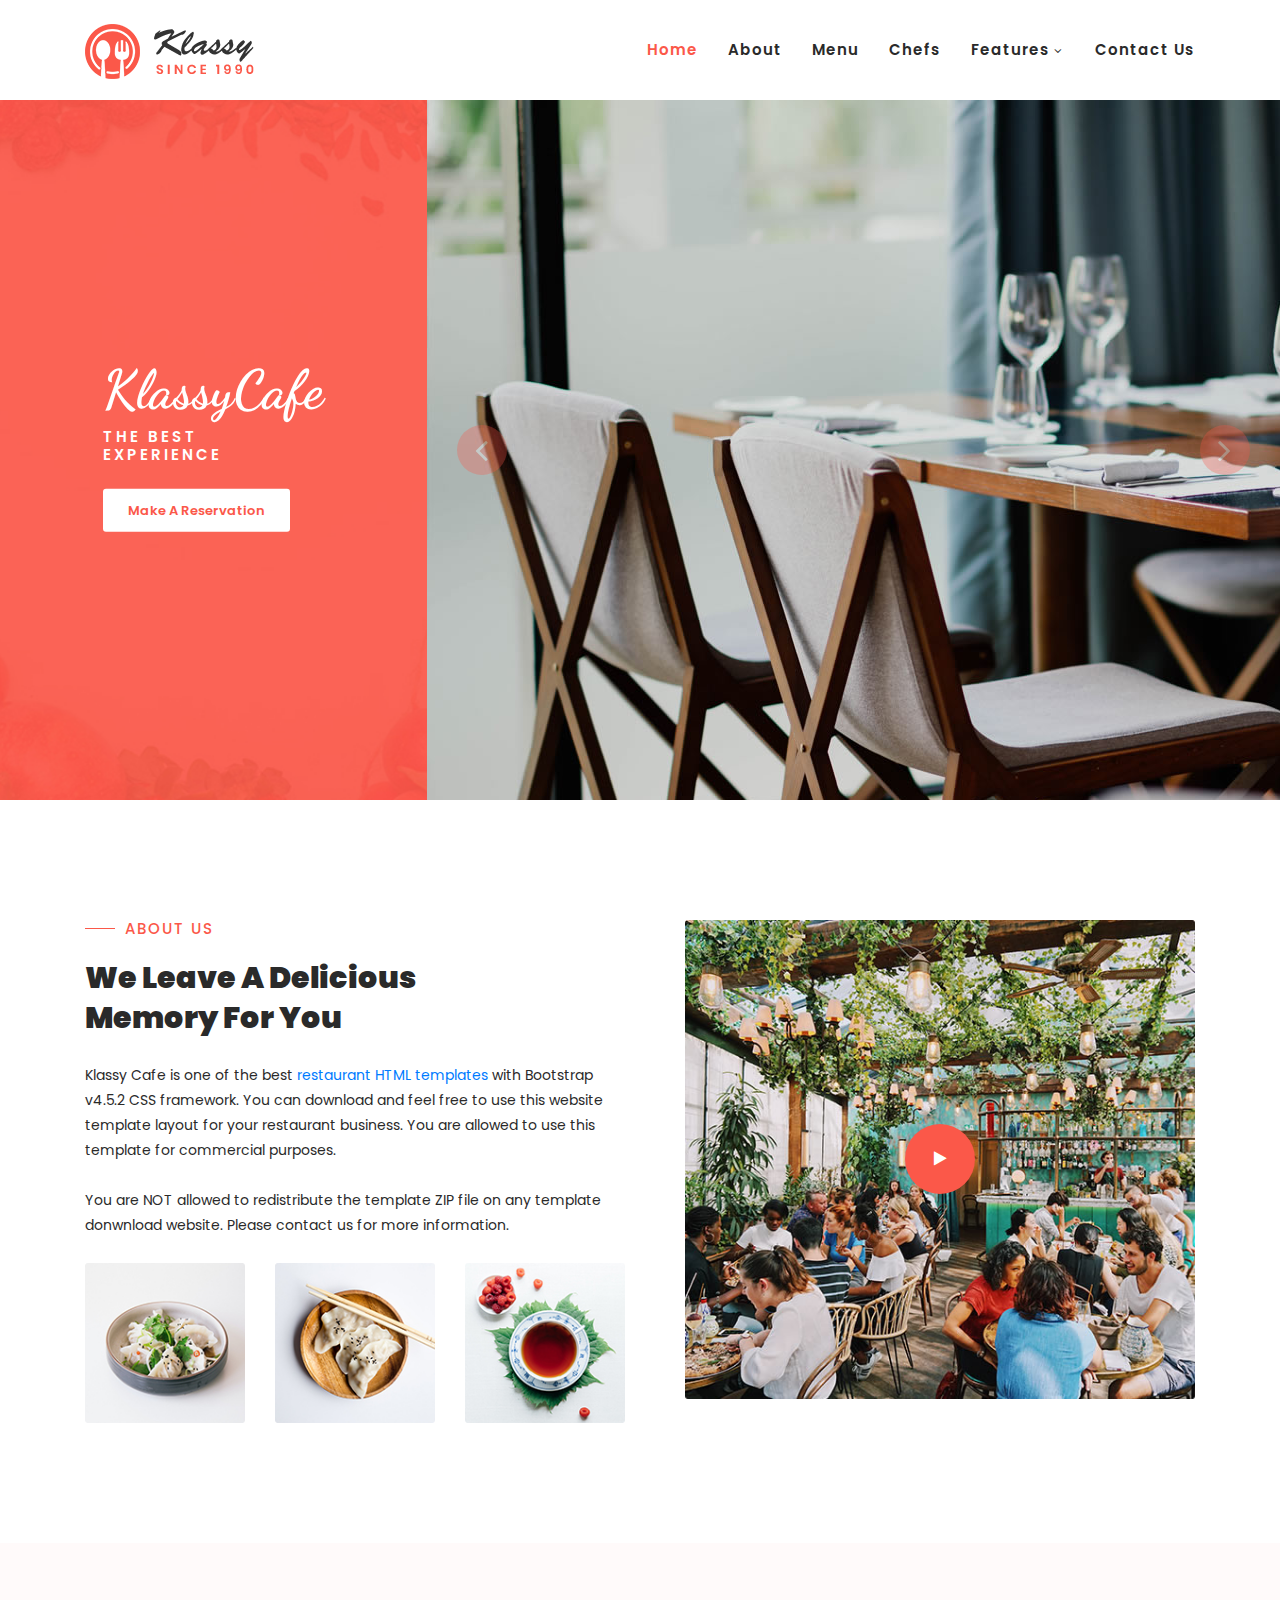
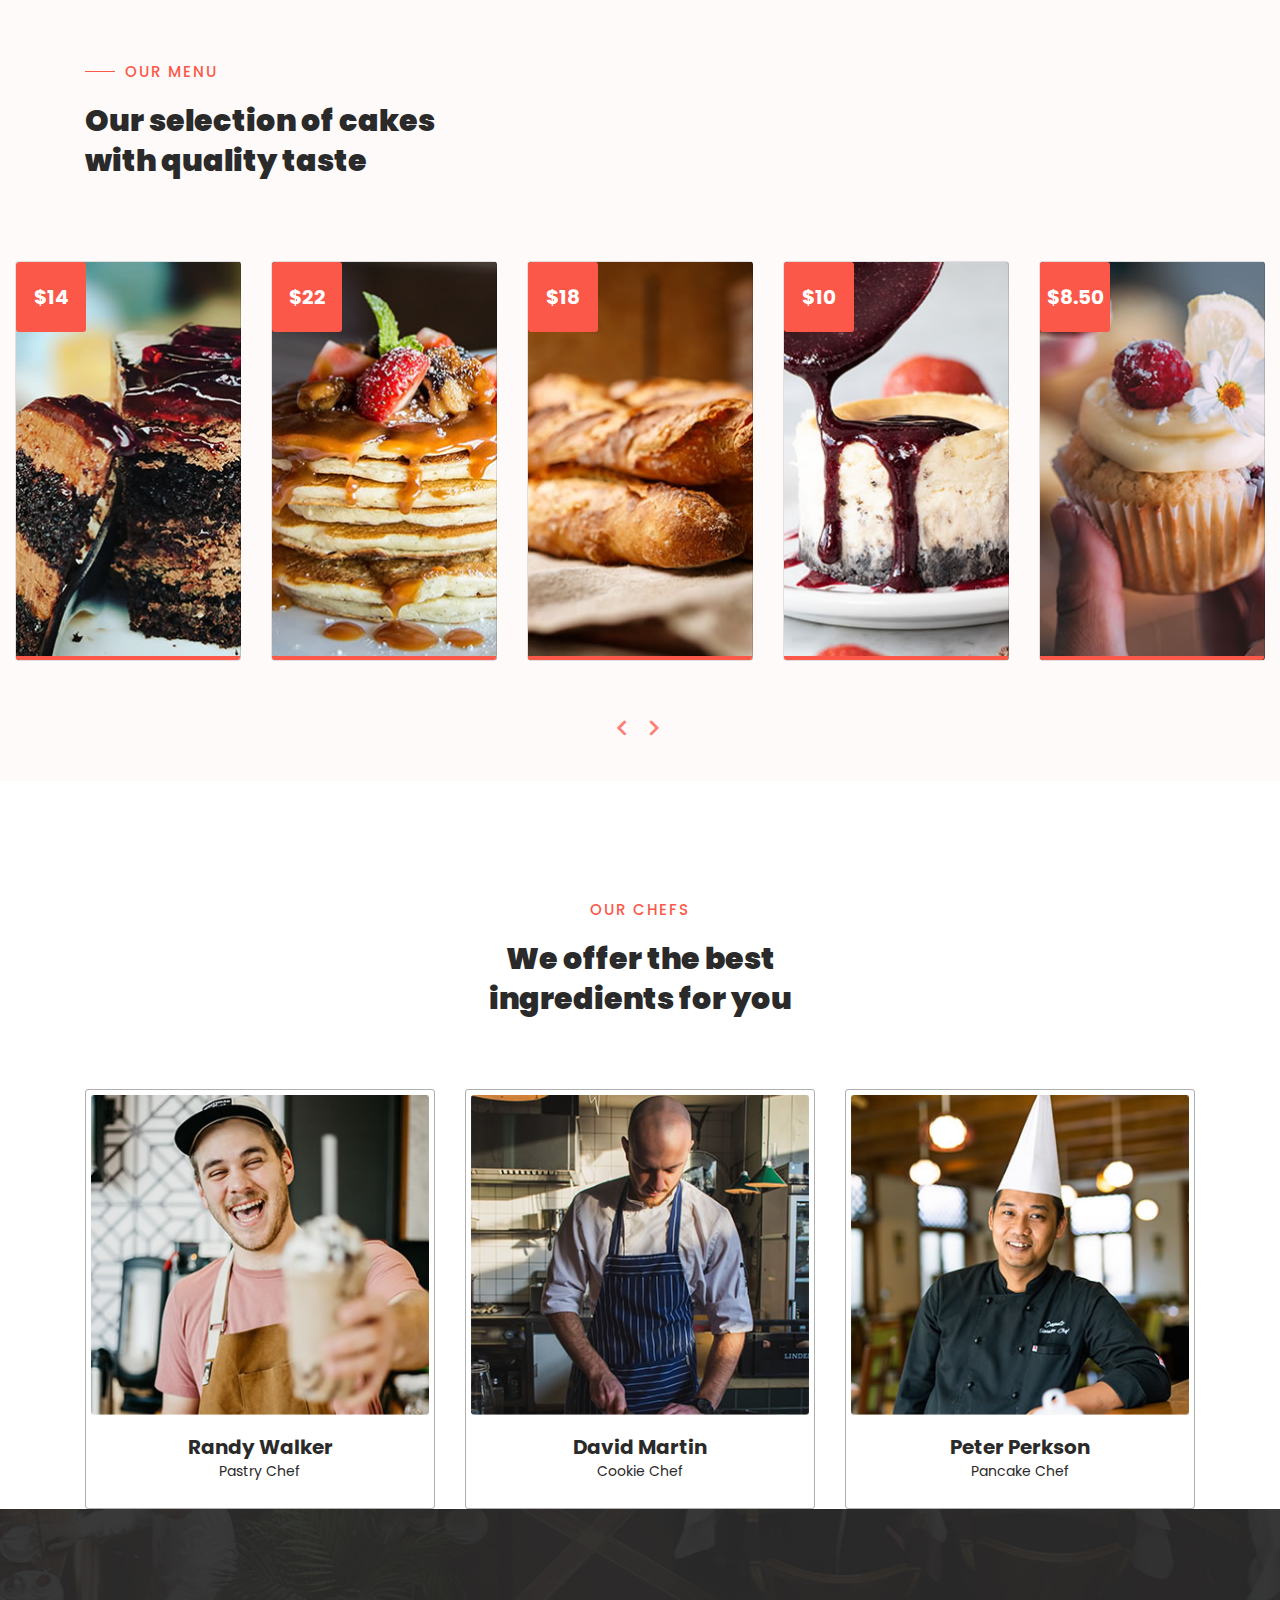
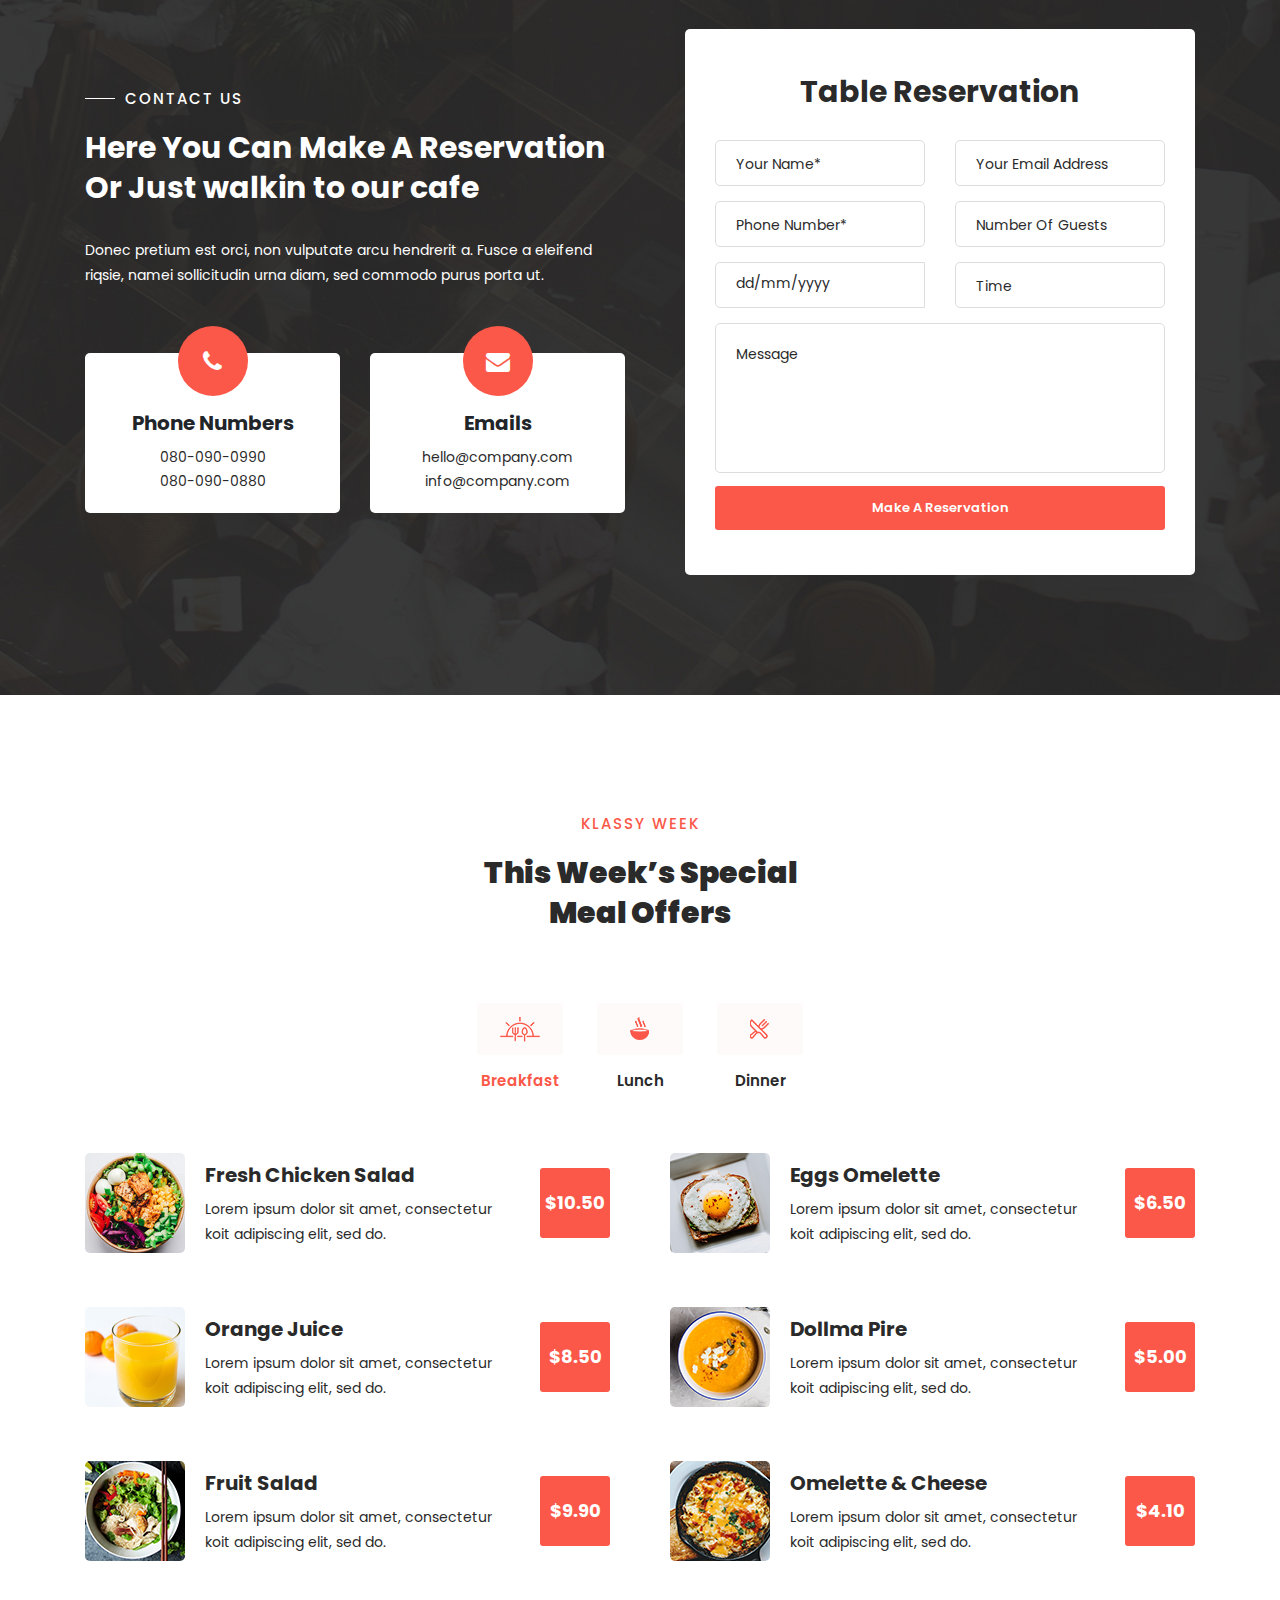
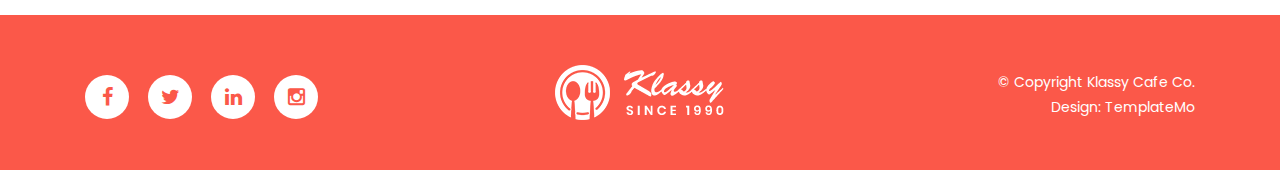
==== commit b0b34295: "food_page" ====
--- a/contact.html
+++ b/contact.html
@@ -1,17 +1,19 @@
 <!DOCTYPE html>
 <html lang="en">
 
-  <head>
+<head>
 
     <meta charset="utf-8">
     <meta name="viewport" content="width=device-width, initial-scale=1, shrink-to-fit=no">
     <meta name="description" content="">
     <meta name="author" content="">
-    <link href="https://fonts.googleapis.com/css?family=Poppins:100,200,300,400,500,600,700,800,900&display=swap" rel="stylesheet">
-    <link href="https://fonts.googleapis.com/css2?family=Dancing+Script:wght@400;500;600;700&display=swap" rel="stylesheet">
-
-    <title>Klassy Cafe - Restaurant HTML Template</title>
-<!--
+    <link href="https://fonts.googleapis.com/css?family=Poppins:100,200,300,400,500,600,700,800,900&display=swap"
+        rel="stylesheet">
+    <link href="https://fonts.googleapis.com/css2?family=Dancing+Script:wght@400;500;600;700&display=swap"
+        rel="stylesheet">
+
+    <title>Food Paris</title>
+    <!--
     
 TemplateMo 558 Klassy Cafe
 
@@ -29,10 +31,10 @@
 
     <link rel="stylesheet" href="assets/css/lightbox.css">
 
-    </head>
-    
-    <body>
-    
+</head>
+
+<body>
+
     <!-- ***** Preloader Start ***** -->
     <div id="preloader">
         <div class="jumper">
@@ -40,10 +42,10 @@
             <div></div>
             <div></div>
         </div>
-    </div>  
+    </div>
     <!-- ***** Preloader End ***** -->
-    
-    
+
+
     <!-- ***** Header Area Start ***** -->
     <header class="header-area header-sticky">
         <div class="container">
@@ -59,8 +61,8 @@
                         <ul class="nav">
                             <li class="scroll-to-section"><a href="#top" class="active">Home</a></li>
                             <li class="scroll-to-section"><a href="#about">About</a></li>
-                           	
-                        <!-- 
+
+                            <!-- 
                             <li class="submenu">
                                 <a href="javascript:;">Drop Down</a>
                                 <ul>
@@ -71,7 +73,7 @@
                             </li>
                         -->
                             <li class="scroll-to-section"><a href="#menu">Menu</a></li>
-                            <li class="scroll-to-section"><a href="#chefs">Chefs</a></li> 
+                            <li class="scroll-to-section"><a href="#chefs">Chefs</a></li>
                             <li class="submenu">
                                 <a href="javascript:;">Features</a>
                                 <ul>
@@ -82,8 +84,8 @@
                                 </ul>
                             </li>
                             <!-- <li class=""><a rel="sponsored" href="https://templatemo.com" target="_blank">External URL</a></li> -->
-                            <li class="scroll-to-section"><a href="#reservation">Contact Us</a></li> 
-                        </ul>        
+                            <li class="scroll-to-section"><a href="#reservation">Contact Us</a></li>
+                        </ul>
                         <a class='menu-trigger'>
                             <span>Menu</span>
                         </a>
@@ -93,6 +95,283 @@
             </div>
         </div>
     </header>
+    <!-- ***** Header Area End ***** -->
+
+    <!-- ***** Main Banner Area Start ***** -->
+    <div id="top">
+        <div class="container-fluid">
+            <div class="row">
+                <div class="col-lg-4">
+                    <div class="left-content">
+                        <div class="inner-content">
+                            <h4>KlassyCafe</h4>
+                            <h6>THE BEST EXPERIENCE</h6>
+                            <div class="main-white-button scroll-to-section">
+                                <a href="#reservation">Make A Reservation</a>
+                            </div>
+                        </div>
+                    </div>
+                </div>
+                <div class="col-lg-8">
+                    <div class="main-banner header-text">
+                        <div class="Modern-Slider">
+                            <!-- Item -->
+                            <div class="item">
+                                <div class="img-fill">
+                                    <img src="assets/images/slide-01.jpg" alt="">
+                                </div>
+                            </div>
+                            <!-- // Item -->
+                            <!-- Item -->
+                            <div class="item">
+                                <div class="img-fill">
+                                    <img src="assets/images/slide-02.jpg" alt="">
+                                </div>
+                            </div>
+                            <!-- // Item -->
+                            <!-- Item -->
+                            <div class="item">
+                                <div class="img-fill">
+                                    <img src="assets/images/slide-03.jpg" alt="">
+                                </div>
+                            </div>
+                            <!-- // Item -->
+                        </div>
+                    </div>
+                </div>
+            </div>
+        </div>
+    </div>
+    <!-- ***** Main Banner Area End ***** -->
+
+    <!-- ***** About Area Starts ***** -->
+    <section class="section" id="about">
+        <div class="container">
+            <div class="row">
+                <div class="col-lg-6 col-md-6 col-xs-12">
+                    <div class="left-text-content">
+                        <div class="section-heading">
+                            <h6>About Us</h6>
+                            <h2>We Leave A Delicious Memory For You</h2>
+                        </div>
+                        <p>Klassy Cafe is one of the best <a href="https://templatemo.com/tag/restaurant"
+                                target="_blank" rel="sponsored">restaurant HTML templates</a> with Bootstrap v4.5.2 CSS
+                            framework. You can download and feel free to use this website template layout for your
+                            restaurant business. You are allowed to use this template for commercial purposes.
+                            <br><br>You are NOT allowed to redistribute the template ZIP file on any template donwnload
+                            website. Please contact us for more information.
+                        </p>
+                        <div class="row">
+                            <div class="col-4">
+                                <img src="assets/images/about-thumb-01.jpg" alt="">
+                            </div>
+                            <div class="col-4">
+                                <img src="assets/images/about-thumb-02.jpg" alt="">
+                            </div>
+                            <div class="col-4">
+                                <img src="assets/images/about-thumb-03.jpg" alt="">
+                            </div>
+                        </div>
+                    </div>
+                </div>
+                <div class="col-lg-6 col-md-6 col-xs-12">
+                    <div class="right-content">
+                        <div class="thumb">
+                            <a rel="nofollow" href="http://youtube.com"><i class="fa fa-play"></i></a>
+                            <img src="assets/images/about-video-bg.jpg" alt="">
+                        </div>
+                    </div>
+                </div>
+            </div>
+        </div>
+    </section>
+    <!-- ***** About Area Ends ***** -->
+
+    <!-- ***** Menu Area Starts ***** -->
+    <section class="section" id="menu">
+        <div class="container">
+            <div class="row">
+                <div class="col-lg-4">
+                    <div class="section-heading">
+                        <h6>Our Menu</h6>
+                        <h2>Our selection of cakes with quality taste</h2>
+                    </div>
+                </div>
+            </div>
+        </div>
+        <div class="menu-item-carousel">
+            <div class="col-lg-12">
+                <div class="owl-menu-item owl-carousel">
+                    <div class="item">
+                        <div class='card card1'>
+                            <div class="price">
+                                <h6>$14</h6>
+                            </div>
+                            <div class='info'>
+                                <h1 class='title'>Chocolate Cake</h1>
+                                <p class='description'>Lorem ipsum dolor sit amet, consectetur adipiscing elit, sedii do
+                                    eiusmod teme.</p>
+                                <div class="main-text-button">
+                                    <div class="scroll-to-section"><a href="#reservation">Make Reservation <i
+                                                class="fa fa-angle-down"></i></a></div>
+                                </div>
+                            </div>
+                        </div>
+                    </div>
+                    <div class="item">
+                        <div class='card card2'>
+                            <div class="price">
+                                <h6>$22</h6>
+                            </div>
+                            <div class='info'>
+                                <h1 class='title'>Klassy Pancake</h1>
+                                <p class='description'>Lorem ipsum dolor sit amet, consectetur adipiscing elit, sedii do
+                                    eiusmod teme.</p>
+                                <div class="main-text-button">
+                                    <div class="scroll-to-section"><a href="#reservation">Make Reservation <i
+                                                class="fa fa-angle-down"></i></a></div>
+                                </div>
+                            </div>
+                        </div>
+                    </div>
+                    <div class="item">
+                        <div class='card card3'>
+                            <div class="price">
+                                <h6>$18</h6>
+                            </div>
+                            <div class='info'>
+                                <h1 class='title'>Tall Klassy Bread</h1>
+                                <p class='description'>Lorem ipsum dolor sit amet, consectetur adipiscing elit, sedii do
+                                    eiusmod teme.</p>
+                                <div class="main-text-button">
+                                    <div class="scroll-to-section"><a href="#reservation">Make Reservation <i
+                                                class="fa fa-angle-down"></i></a></div>
+                                </div>
+                            </div>
+                        </div>
+                    </div>
+                    <div class="item">
+                        <div class='card card4'>
+                            <div class="price">
+                                <h6>$10</h6>
+                            </div>
+                            <div class='info'>
+                                <h1 class='title'>Blueberry CheeseCake</h1>
+                                <p class='description'>Lorem ipsum dolor sit amet, consectetur adipiscing elit, sedii do
+                                    eiusmod teme.</p>
+                                <div class="main-text-button">
+                                    <div class="scroll-to-section"><a href="#reservation">Make Reservation <i
+                                                class="fa fa-angle-down"></i></a></div>
+                                </div>
+                            </div>
+                        </div>
+                    </div>
+                    <div class="item">
+                        <div class='card card5'>
+                            <div class="price">
+                                <h6>$8.50</h6>
+                            </div>
+                            <div class='info'>
+                                <h1 class='title'>Klassy Cup Cake</h1>
+                                <p class='description'>Lorem ipsum dolor sit amet, consectetur adipiscing elit, sedii do
+                                    eiusmod teme.</p>
+                                <div class="main-text-button">
+                                    <div class="scroll-to-section"><a href="#reservation">Make Reservation <i
+                                                class="fa fa-angle-down"></i></a></div>
+                                </div>
+                            </div>
+                        </div>
+                    </div>
+                    <div class="item">
+                        <div class='card card3'>
+                            <div class="price">
+                                <h6>$7.25</h6>
+                            </div>
+                            <div class='info'>
+                                <h1 class='title'>Klassic Cake</h1>
+                                <p class='description'>Lorem ipsum dolor sit amet, consectetur adipiscing elit, sedii do
+                                    eiusmod teme.</p>
+                                <div class="main-text-button">
+                                    <div class="scroll-to-section"><a href="#reservation">Make Reservation <i
+                                                class="fa fa-angle-down"></i></a></div>
+                                </div>
+                            </div>
+                        </div>
+                    </div>
+                </div>
+            </div>
+        </div>
+    </section>
+    <!-- ***** Menu Area Ends ***** -->
+
+    <!-- ***** Chefs Area Starts ***** -->
+    <section class="section" id="chefs">
+        <div class="container">
+            <div class="row">
+                <div class="col-lg-4 offset-lg-4 text-center">
+                    <div class="section-heading">
+                        <h6>Our Chefs</h6>
+                        <h2>We offer the best ingredients for you</h2>
+                    </div>
+                </div>
+            </div>
+            <div class="row">
+                <div class="col-lg-4">
+                    <div class="chef-item">
+                        <div class="thumb">
+                            <div class="overlay"></div>
+                            <ul class="social-icons">
+                                <li><a href="#"><i class="fa fa-facebook"></i></a></li>
+                                <li><a href="#"><i class="fa fa-twitter"></i></a></li>
+                                <li><a href="#"><i class="fa fa-instagram"></i></a></li>
+                            </ul>
+                            <img src="assets/images/chefs-01.jpg" alt="Chef #1">
+                        </div>
+                        <div class="down-content">
+                            <h4>Randy Walker</h4>
+                            <span>Pastry Chef</span>
+                        </div>
+                    </div>
+                </div>
+                <div class="col-lg-4">
+                    <div class="chef-item">
+                        <div class="thumb">
+                            <div class="overlay"></div>
+                            <ul class="social-icons">
+                                <li><a href="#"><i class="fa fa-facebook"></i></a></li>
+                                <li><a href="#"><i class="fa fa-twitter"></i></a></li>
+                                <li><a href="#"><i class="fa fa-behance"></i></a></li>
+                            </ul>
+                            <img src="assets/images/chefs-02.jpg" alt="Chef #2">
+                        </div>
+                        <div class="down-content">
+                            <h4>David Martin</h4>
+                            <span>Cookie Chef</span>
+                        </div>
+                    </div>
+                </div>
+                <div class="col-lg-4">
+                    <div class="chef-item">
+                        <div class="thumb">
+                            <div class="overlay"></div>
+                            <ul class="social-icons">
+                                <li><a href="#"><i class="fa fa-facebook"></i></a></li>
+                                <li><a href="#"><i class="fa fa-twitter"></i></a></li>
+                                <li><a href="#"><i class="fa fa-google"></i></a></li>
+                            </ul>
+                            <img src="assets/images/chefs-03.jpg" alt="Chef #3">
+                        </div>
+                        <div class="down-content">
+                            <h4>Peter Perkson</h4>
+                            <span>Pancake Chef</span>
+                        </div>
+                    </div>
+                </div>
+            </div>
+        </div>
+    </section>
+    <!-- ***** Chefs Area Ends ***** -->
+
     <!-- ***** Reservation Us Area Starts ***** -->
     <section class="section" id="reservation">
         <div class="container">
@@ -103,7 +382,8 @@
                             <h6>Contact Us</h6>
                             <h2>Here You Can Make A Reservation Or Just walkin to our cafe</h2>
                         </div>
-                        <p>Donec pretium est orci, non vulputate arcu hendrerit a. Fusce a eleifend riqsie, namei sollicitudin urna diam, sed commodo purus porta ut.</p>
+                        <p>Donec pretium est orci, non vulputate arcu hendrerit a. Fusce a eleifend riqsie, namei
+                            sollicitudin urna diam, sed commodo purus porta ut.</p>
                         <div class="row">
                             <div class="col-lg-6">
                                 <div class="phone">
@@ -125,81 +405,374 @@
                 <div class="col-lg-6">
                     <div class="contact-form">
                         <form id="contact" action="" method="post">
-                          <div class="row">
-                            <div class="col-lg-12">
-                                <h4>Table Reservation</h4>
-                            </div>
-                            <div class="col-lg-6 col-sm-12">
-                              <fieldset>
-                                <input name="name" type="text" id="name" placeholder="Your Name*" required="">
-                              </fieldset>
-                            </div>
-                            <div class="col-lg-6 col-sm-12">
-                              <fieldset>
-                              <input name="email" type="text" id="email" pattern="[^ @]*@[^ @]*" placeholder="Your Email Address" required="">
-                            </fieldset>
-                            </div>
-                            <div class="col-lg-6 col-sm-12">
-                              <fieldset>
-                                <input name="phone" type="text" id="phone" placeholder="Phone Number*" required="">
-                              </fieldset>
-                            </div>
-                            <div class="col-md-6 col-sm-12">
-                              <fieldset>
-                                <select value="number-guests" name="number-guests" id="number-guests">
-                                    <option value="number-guests">Number Of Guests</option>
-                                    <option name="1" id="1">1</option>
-                                    <option name="2" id="2">2</option>
-                                    <option name="3" id="3">3</option>
-                                    <option name="4" id="4">4</option>
-                                    <option name="5" id="5">5</option>
-                                    <option name="6" id="6">6</option>
-                                    <option name="7" id="7">7</option>
-                                    <option name="8" id="8">8</option>
-                                    <option name="9" id="9">9</option>
-                                    <option name="10" id="10">10</option>
-                                    <option name="11" id="11">11</option>
-                                    <option name="12" id="12">12</option>
-                                </select>
-                              </fieldset>
-                            </div>
-                            <div class="col-lg-6">
-                                <div id="filterDate2">    
-                                  <div class="input-group date" data-date-format="dd/mm/yyyy">
-                                    <input  name="date" id="date" type="text" class="form-control" placeholder="dd/mm/yyyy">
-                                    <div class="input-group-addon" >
-                                      <span class="glyphicon glyphicon-th"></span>
+                            <div class="row">
+                                <div class="col-lg-12">
+                                    <h4>Table Reservation</h4>
+                                </div>
+                                <div class="col-lg-6 col-sm-12">
+                                    <fieldset>
+                                        <input name="name" type="text" id="name" placeholder="Your Name*" required="">
+                                    </fieldset>
+                                </div>
+                                <div class="col-lg-6 col-sm-12">
+                                    <fieldset>
+                                        <input name="email" type="text" id="email" pattern="[^ @]*@[^ @]*"
+                                            placeholder="Your Email Address" required="">
+                                    </fieldset>
+                                </div>
+                                <div class="col-lg-6 col-sm-12">
+                                    <fieldset>
+                                        <input name="phone" type="text" id="phone" placeholder="Phone Number*"
+                                            required="">
+                                    </fieldset>
+                                </div>
+                                <div class="col-md-6 col-sm-12">
+                                    <fieldset>
+                                        <select value="number-guests" name="number-guests" id="number-guests">
+                                            <option value="number-guests">Number Of Guests</option>
+                                            <option name="1" id="1">1</option>
+                                            <option name="2" id="2">2</option>
+                                            <option name="3" id="3">3</option>
+                                            <option name="4" id="4">4</option>
+                                            <option name="5" id="5">5</option>
+                                            <option name="6" id="6">6</option>
+                                            <option name="7" id="7">7</option>
+                                            <option name="8" id="8">8</option>
+                                            <option name="9" id="9">9</option>
+                                            <option name="10" id="10">10</option>
+                                            <option name="11" id="11">11</option>
+                                            <option name="12" id="12">12</option>
+                                        </select>
+                                    </fieldset>
+                                </div>
+                                <div class="col-lg-6">
+                                    <div id="filterDate2">
+                                        <div class="input-group date" data-date-format="dd/mm/yyyy">
+                                            <input name="date" id="date" type="text" class="form-control"
+                                                placeholder="dd/mm/yyyy">
+                                            <div class="input-group-addon">
+                                                <span class="glyphicon glyphicon-th"></span>
+                                            </div>
+                                        </div>
                                     </div>
-                                  </div>
-                                </div>   
-                            </div>
-                            <div class="col-md-6 col-sm-12">
-                              <fieldset>
-                                <select value="time" name="time" id="time">
-                                    <option value="time">Time</option>
-                                    <option name="Breakfast" id="Breakfast">Breakfast</option>
-                                    <option name="Lunch" id="Lunch">Lunch</option>
-                                    <option name="Dinner" id="Dinner">Dinner</option>
-                                </select>
-                              </fieldset>
-                            </div>
-                            <div class="col-lg-12">
-                              <fieldset>
-                                <textarea name="message" rows="6" id="message" placeholder="Message" required=""></textarea>
-                              </fieldset>
-                            </div>
-                            <div class="col-lg-12">
-                              <fieldset>
-                                <button type="submit" id="form-submit" class="main-button-icon">Make A Reservation</button>
-                              </fieldset>
-                            </div>
-                          </div>
+                                </div>
+                                <div class="col-md-6 col-sm-12">
+                                    <fieldset>
+                                        <select value="time" name="time" id="time">
+                                            <option value="time">Time</option>
+                                            <option name="Breakfast" id="Breakfast">Breakfast</option>
+                                            <option name="Lunch" id="Lunch">Lunch</option>
+                                            <option name="Dinner" id="Dinner">Dinner</option>
+                                        </select>
+                                    </fieldset>
+                                </div>
+                                <div class="col-lg-12">
+                                    <fieldset>
+                                        <textarea name="message" rows="6" id="message" placeholder="Message"
+                                            required=""></textarea>
+                                    </fieldset>
+                                </div>
+                                <div class="col-lg-12">
+                                    <fieldset>
+                                        <button type="submit" id="form-submit" class="main-button-icon">Make A
+                                            Reservation</button>
+                                    </fieldset>
+                                </div>
+                            </div>
                         </form>
                     </div>
                 </div>
             </div>
         </div>
     </section>
+    <!-- ***** Reservation Area Ends ***** -->
+
+    <!-- ***** Menu Area Starts ***** -->
+    <section class="section" id="offers">
+        <div class="container">
+            <div class="row">
+                <div class="col-lg-4 offset-lg-4 text-center">
+                    <div class="section-heading">
+                        <h6>Klassy Week</h6>
+                        <h2>This Week’s Special Meal Offers</h2>
+                    </div>
+                </div>
+            </div>
+            <div class="row">
+                <div class="col-lg-12">
+                    <div class="row" id="tabs">
+                        <div class="col-lg-12">
+                            <div class="heading-tabs">
+                                <div class="row">
+                                    <div class="col-lg-6 offset-lg-3">
+                                        <ul>
+                                            <li><a href='#tabs-1'><img src="assets/images/tab-icon-01.png"
+                                                        alt="">Breakfast</a></li>
+                                            <li><a href='#tabs-2'><img src="assets/images/tab-icon-02.png"
+                                                        alt="">Lunch</a></a></li>
+                                            <li><a href='#tabs-3'><img src="assets/images/tab-icon-03.png"
+                                                        alt="">Dinner</a></a></li>
+                                        </ul>
+                                    </div>
+                                </div>
+                            </div>
+                        </div>
+                        <div class="col-lg-12">
+                            <section class='tabs-content'>
+                                <article id='tabs-1'>
+                                    <div class="row">
+                                        <div class="col-lg-6">
+                                            <div class="row">
+                                                <div class="left-list">
+                                                    <div class="col-lg-12">
+                                                        <div class="tab-item">
+                                                            <img src="assets/images/tab-item-01.png" alt="">
+                                                            <h4>Fresh Chicken Salad</h4>
+                                                            <p>Lorem ipsum dolor sit amet, consectetur koit adipiscing
+                                                                elit, sed do.</p>
+                                                            <div class="price">
+                                                                <h6>$10.50</h6>
+                                                            </div>
+                                                        </div>
+                                                    </div>
+                                                    <div class="col-lg-12">
+                                                        <div class="tab-item">
+                                                            <img src="assets/images/tab-item-02.png" alt="">
+                                                            <h4>Orange Juice</h4>
+                                                            <p>Lorem ipsum dolor sit amet, consectetur koit adipiscing
+                                                                elit, sed do.</p>
+                                                            <div class="price">
+                                                                <h6>$8.50</h6>
+                                                            </div>
+                                                        </div>
+                                                    </div>
+                                                    <div class="col-lg-12">
+                                                        <div class="tab-item">
+                                                            <img src="assets/images/tab-item-03.png" alt="">
+                                                            <h4>Fruit Salad</h4>
+                                                            <p>Lorem ipsum dolor sit amet, consectetur koit adipiscing
+                                                                elit, sed do.</p>
+                                                            <div class="price">
+                                                                <h6>$9.90</h6>
+                                                            </div>
+                                                        </div>
+                                                    </div>
+                                                </div>
+                                            </div>
+                                        </div>
+                                        <div class="col-lg-6">
+                                            <div class="row">
+                                                <div class="right-list">
+                                                    <div class="col-lg-12">
+                                                        <div class="tab-item">
+                                                            <img src="assets/images/tab-item-04.png" alt="">
+                                                            <h4>Eggs Omelette</h4>
+                                                            <p>Lorem ipsum dolor sit amet, consectetur koit adipiscing
+                                                                elit, sed do.</p>
+                                                            <div class="price">
+                                                                <h6>$6.50</h6>
+                                                            </div>
+                                                        </div>
+                                                    </div>
+                                                    <div class="col-lg-12">
+                                                        <div class="tab-item">
+                                                            <img src="assets/images/tab-item-05.png" alt="">
+                                                            <h4>Dollma Pire</h4>
+                                                            <p>Lorem ipsum dolor sit amet, consectetur koit adipiscing
+                                                                elit, sed do.</p>
+                                                            <div class="price">
+                                                                <h6>$5.00</h6>
+                                                            </div>
+                                                        </div>
+                                                    </div>
+                                                    <div class="col-lg-12">
+                                                        <div class="tab-item">
+                                                            <img src="assets/images/tab-item-06.png" alt="">
+                                                            <h4>Omelette & Cheese</h4>
+                                                            <p>Lorem ipsum dolor sit amet, consectetur koit adipiscing
+                                                                elit, sed do.</p>
+                                                            <div class="price">
+                                                                <h6>$4.10</h6>
+                                                            </div>
+                                                        </div>
+                                                    </div>
+                                                </div>
+                                            </div>
+                                        </div>
+                                    </div>
+                                </article>
+                                <article id='tabs-2'>
+                                    <div class="row">
+                                        <div class="col-lg-6">
+                                            <div class="row">
+                                                <div class="left-list">
+                                                    <div class="col-lg-12">
+                                                        <div class="tab-item">
+                                                            <img src="assets/images/tab-item-04.png" alt="">
+                                                            <h4>Eggs Omelette</h4>
+                                                            <p>Lorem ipsum dolor sit amet, consectetur koit adipiscing
+                                                                elit, sed do.</p>
+                                                            <div class="price">
+                                                                <h6>$14</h6>
+                                                            </div>
+                                                        </div>
+                                                    </div>
+                                                    <div class="col-lg-12">
+                                                        <div class="tab-item">
+                                                            <img src="assets/images/tab-item-05.png" alt="">
+                                                            <h4>Dollma Pire</h4>
+                                                            <p>Lorem ipsum dolor sit amet, consectetur koit adipiscing
+                                                                elit, sed do.</p>
+                                                            <div class="price">
+                                                                <h6>$18</h6>
+                                                            </div>
+                                                        </div>
+                                                    </div>
+                                                    <div class="col-lg-12">
+                                                        <div class="tab-item">
+                                                            <img src="assets/images/tab-item-06.png" alt="">
+                                                            <h4>Omelette & Cheese</h4>
+                                                            <p>Lorem ipsum dolor sit amet, consectetur koit adipiscing
+                                                                elit, sed do.</p>
+                                                            <div class="price">
+                                                                <h6>$22</h6>
+                                                            </div>
+                                                        </div>
+                                                    </div>
+                                                </div>
+                                            </div>
+                                        </div>
+                                        <div class="col-lg-6">
+                                            <div class="row">
+                                                <div class="right-list">
+                                                    <div class="col-lg-12">
+                                                        <div class="tab-item">
+                                                            <img src="assets/images/tab-item-01.png" alt="">
+                                                            <h4>Fresh Chicken Salad</h4>
+                                                            <p>Lorem ipsum dolor sit amet, consectetur koit adipiscing
+                                                                elit, sed do.</p>
+                                                            <div class="price">
+                                                                <h6>$10</h6>
+                                                            </div>
+                                                        </div>
+                                                    </div>
+                                                    <div class="col-lg-12">
+                                                        <div class="tab-item">
+                                                            <img src="assets/images/tab-item-02.png" alt="">
+                                                            <h4>Orange Juice</h4>
+                                                            <p>Lorem ipsum dolor sit amet, consectetur koit adipiscing
+                                                                elit, sed do.</p>
+                                                            <div class="price">
+                                                                <h6>$20</h6>
+                                                            </div>
+                                                        </div>
+                                                    </div>
+                                                    <div class="col-lg-12">
+                                                        <div class="tab-item">
+                                                            <img src="assets/images/tab-item-03.png" alt="">
+                                                            <h4>Fruit Salad</h4>
+                                                            <p>Lorem ipsum dolor sit amet, consectetur koit adipiscing
+                                                                elit, sed do.</p>
+                                                            <div class="price">
+                                                                <h6>$30</h6>
+                                                            </div>
+                                                        </div>
+                                                    </div>
+                                                </div>
+                                            </div>
+                                        </div>
+                                    </div>
+                                </article>
+                                <article id='tabs-3'>
+                                    <div class="row">
+                                        <div class="col-lg-6">
+                                            <div class="row">
+                                                <div class="left-list">
+                                                    <div class="col-lg-12">
+                                                        <div class="tab-item">
+                                                            <img src="assets/images/tab-item-05.png" alt="">
+                                                            <h4>Eggs Omelette</h4>
+                                                            <p>Lorem ipsum dolor sit amet, consectetur koit adipiscing
+                                                                elit, sed do.</p>
+                                                            <div class="price">
+                                                                <h6>$14</h6>
+                                                            </div>
+                                                        </div>
+                                                    </div>
+                                                    <div class="col-lg-12">
+                                                        <div class="tab-item">
+                                                            <img src="assets/images/tab-item-03.png" alt="">
+                                                            <h4>Orange Juice</h4>
+                                                            <p>Lorem ipsum dolor sit amet, consectetur koit adipiscing
+                                                                elit, sed do.</p>
+                                                            <div class="price">
+                                                                <h6>$18</h6>
+                                                            </div>
+                                                        </div>
+                                                    </div>
+                                                    <div class="col-lg-12">
+                                                        <div class="tab-item">
+                                                            <img src="assets/images/tab-item-02.png" alt="">
+                                                            <h4>Fruit Salad</h4>
+                                                            <p>Lorem ipsum dolor sit amet, consectetur koit adipiscing
+                                                                elit, sed do.</p>
+                                                            <div class="price">
+                                                                <h6>$10</h6>
+                                                            </div>
+                                                        </div>
+                                                    </div>
+                                                </div>
+                                            </div>
+                                        </div>
+                                        <div class="col-lg-6">
+                                            <div class="row">
+                                                <div class="right-list">
+                                                    <div class="col-lg-12">
+                                                        <div class="tab-item">
+                                                            <img src="assets/images/tab-item-06.png" alt="">
+                                                            <h4>Fresh Chicken Salad</h4>
+                                                            <p>Lorem ipsum dolor sit amet, consectetur koit adipiscing
+                                                                elit, sed do.</p>
+                                                            <div class="price">
+                                                                <h6>$8.50</h6>
+                                                            </div>
+                                                        </div>
+                                                    </div>
+                                                    <div class="col-lg-12">
+                                                        <div class="tab-item">
+                                                            <img src="assets/images/tab-item-01.png" alt="">
+                                                            <h4>Dollma Pire</h4>
+                                                            <p>Lorem ipsum dolor sit amet, consectetur koit adipiscing
+                                                                elit, sed do.</p>
+                                                            <div class="price">
+                                                                <h6>$9</h6>
+                                                            </div>
+                                                        </div>
+                                                    </div>
+                                                    <div class="col-lg-12">
+                                                        <div class="tab-item">
+                                                            <img src="assets/images/tab-item-04.png" alt="">
+                                                            <h4>Omelette & Cheese</h4>
+                                                            <p>Lorem ipsum dolor sit amet, consectetur koit adipiscing
+                                                                elit, sed do.</p>
+                                                            <div class="price">
+                                                                <h6>$11</h6>
+                                                            </div>
+                                                        </div>
+                                                    </div>
+                                                </div>
+                                            </div>
+                                        </div>
+                                    </div>
+                                </article>
+                            </section>
+                        </div>
+                    </div>
+                </div>
+            </div>
+        </div>
+    </section>
+    <!-- ***** Chefs Area Ends ***** -->
 
     <!-- ***** Footer Start ***** -->
     <footer>
@@ -207,12 +780,12 @@
             <div class="row">
                 <div class="col-lg-4 col-xs-12">
                     <div class="right-text-content">
-                            <ul class="social-icons">
-                                <li><a href="#"><i class="fa fa-facebook"></i></a></li>
-                                <li><a href="#"><i class="fa fa-twitter"></i></a></li>
-                                <li><a href="#"><i class="fa fa-linkedin"></i></a></li>
-                                <li><a href="#"><i class="fa fa-instagram"></i></a></li>
-                            </ul>
+                        <ul class="social-icons">
+                            <li><a href="#"><i class="fa fa-facebook"></i></a></li>
+                            <li><a href="#"><i class="fa fa-twitter"></i></a></li>
+                            <li><a href="#"><i class="fa fa-linkedin"></i></a></li>
+                            <li><a href="#"><i class="fa fa-instagram"></i></a></li>
+                        </ul>
                     </div>
                 </div>
                 <div class="col-lg-4">
@@ -223,8 +796,9 @@
                 <div class="col-lg-4 col-xs-12">
                     <div class="left-text-content">
                         <p>© Copyright Klassy Cafe Co.
-                        
-                        <br>Design: TemplateMo</p>
+
+                            <br>Design: TemplateMo
+                        </p>
                     </div>
                 </div>
             </div>
@@ -245,29 +819,30 @@
     <script src="assets/js/scrollreveal.min.js"></script>
     <script src="assets/js/waypoints.min.js"></script>
     <script src="assets/js/jquery.counterup.min.js"></script>
-    <script src="assets/js/imgfix.min.js"></script> 
-    <script src="assets/js/slick.js"></script> 
-    <script src="assets/js/lightbox.js"></script> 
-    <script src="assets/js/isotope.js"></script> 
-    
+    <script src="assets/js/imgfix.min.js"></script>
+    <script src="assets/js/slick.js"></script>
+    <script src="assets/js/lightbox.js"></script>
+    <script src="assets/js/isotope.js"></script>
+
     <!-- Global Init -->
     <script src="assets/js/custom.js"></script>
     <script>
 
-        $(function() {
+        $(function () {
             var selectedClass = "";
-            $("p").click(function(){
-            selectedClass = $(this).attr("data-rel");
-            $("#portfolio").fadeTo(50, 0.1);
-                $("#portfolio div").not("."+selectedClass).fadeOut();
-            setTimeout(function() {
-              $("."+selectedClass).fadeIn();
-              $("#portfolio").fadeTo(50, 1);
-            }, 500);
-                
+            $("p").click(function () {
+                selectedClass = $(this).attr("data-rel");
+                $("#portfolio").fadeTo(50, 0.1);
+                $("#portfolio div").not("." + selectedClass).fadeOut();
+                setTimeout(function () {
+                    $("." + selectedClass).fadeIn();
+                    $("#portfolio").fadeTo(50, 1);
+                }, 500);
+
             });
         });
 
     </script>
-  </body>
+</body>
+
 </html>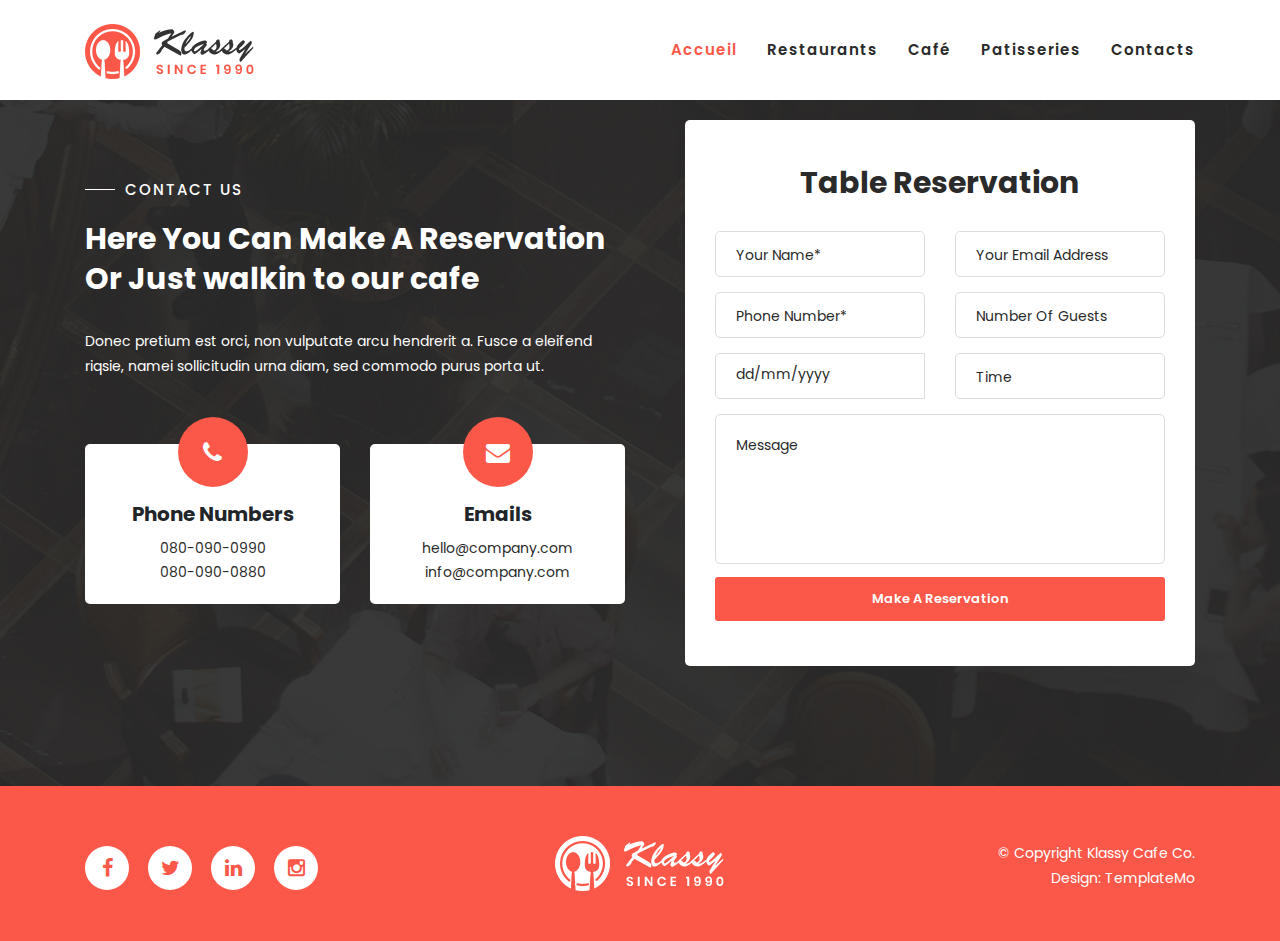
==== commit 18073603: "modification de la page principale" ====
--- a/contact.html
+++ b/contact.html
@@ -1,19 +1,17 @@
 <!DOCTYPE html>
 <html lang="en">
 
-<head>
+  <head>
 
     <meta charset="utf-8">
     <meta name="viewport" content="width=device-width, initial-scale=1, shrink-to-fit=no">
     <meta name="description" content="">
     <meta name="author" content="">
-    <link href="https://fonts.googleapis.com/css?family=Poppins:100,200,300,400,500,600,700,800,900&display=swap"
-        rel="stylesheet">
-    <link href="https://fonts.googleapis.com/css2?family=Dancing+Script:wght@400;500;600;700&display=swap"
-        rel="stylesheet">
-
-    <title>Food Paris</title>
-    <!--
+    <link href="https://fonts.googleapis.com/css?family=Poppins:100,200,300,400,500,600,700,800,900&display=swap" rel="stylesheet">
+    <link href="https://fonts.googleapis.com/css2?family=Dancing+Script:wght@400;500;600;700&display=swap" rel="stylesheet">
+
+    <title>Klassy Cafe - Restaurant HTML Template</title>
+<!--
     
 TemplateMo 558 Klassy Cafe
 
@@ -31,10 +29,10 @@
 
     <link rel="stylesheet" href="assets/css/lightbox.css">
 
-</head>
-
-<body>
-
+    </head>
+    
+    <body>
+    
     <!-- ***** Preloader Start ***** -->
     <div id="preloader">
         <div class="jumper">
@@ -42,10 +40,10 @@
             <div></div>
             <div></div>
         </div>
-    </div>
+    </div>  
     <!-- ***** Preloader End ***** -->
-
-
+    
+    
     <!-- ***** Header Area Start ***** -->
     <header class="header-area header-sticky">
         <div class="container">
@@ -59,10 +57,10 @@
                         <!-- ***** Logo End ***** -->
                         <!-- ***** Menu Start ***** -->
                         <ul class="nav">
-                            <li class="scroll-to-section"><a href="#top" class="active">Home</a></li>
-                            <li class="scroll-to-section"><a href="#about">About</a></li>
-
-                            <!-- 
+                            <li class="scroll-to-section"><a href="#top" class="active">Accueil</a></li>
+                            <li class="scroll-to-section"><a href="#about">Restaurants</a></li>
+                           	
+                        <!-- 
                             <li class="submenu">
                                 <a href="javascript:;">Drop Down</a>
                                 <ul>
@@ -72,20 +70,10 @@
                                 </ul>
                             </li>
                         -->
-                            <li class="scroll-to-section"><a href="#menu">Menu</a></li>
-                            <li class="scroll-to-section"><a href="#chefs">Chefs</a></li>
-                            <li class="submenu">
-                                <a href="javascript:;">Features</a>
-                                <ul>
-                                    <li><a href="#">Features Page 1</a></li>
-                                    <li><a href="#">Features Page 2</a></li>
-                                    <li><a href="#">Features Page 3</a></li>
-                                    <li><a href="#">Features Page 4</a></li>
-                                </ul>
-                            </li>
-                            <!-- <li class=""><a rel="sponsored" href="https://templatemo.com" target="_blank">External URL</a></li> -->
-                            <li class="scroll-to-section"><a href="#reservation">Contact Us</a></li>
-                        </ul>
+                            <li class="scroll-to-section"><a href="#menu">Café</a></li>
+                            <li class="scroll-to-section"><a href="#chefs">Patisseries</a></li> 
+                            <li class="scroll-to-section"><a href="#Contacts">Contacts</a></li>
+                        </ul>        
                         <a class='menu-trigger'>
                             <span>Menu</span>
                         </a>
@@ -95,283 +83,6 @@
             </div>
         </div>
     </header>
-    <!-- ***** Header Area End ***** -->
-
-    <!-- ***** Main Banner Area Start ***** -->
-    <div id="top">
-        <div class="container-fluid">
-            <div class="row">
-                <div class="col-lg-4">
-                    <div class="left-content">
-                        <div class="inner-content">
-                            <h4>KlassyCafe</h4>
-                            <h6>THE BEST EXPERIENCE</h6>
-                            <div class="main-white-button scroll-to-section">
-                                <a href="#reservation">Make A Reservation</a>
-                            </div>
-                        </div>
-                    </div>
-                </div>
-                <div class="col-lg-8">
-                    <div class="main-banner header-text">
-                        <div class="Modern-Slider">
-                            <!-- Item -->
-                            <div class="item">
-                                <div class="img-fill">
-                                    <img src="assets/images/slide-01.jpg" alt="">
-                                </div>
-                            </div>
-                            <!-- // Item -->
-                            <!-- Item -->
-                            <div class="item">
-                                <div class="img-fill">
-                                    <img src="assets/images/slide-02.jpg" alt="">
-                                </div>
-                            </div>
-                            <!-- // Item -->
-                            <!-- Item -->
-                            <div class="item">
-                                <div class="img-fill">
-                                    <img src="assets/images/slide-03.jpg" alt="">
-                                </div>
-                            </div>
-                            <!-- // Item -->
-                        </div>
-                    </div>
-                </div>
-            </div>
-        </div>
-    </div>
-    <!-- ***** Main Banner Area End ***** -->
-
-    <!-- ***** About Area Starts ***** -->
-    <section class="section" id="about">
-        <div class="container">
-            <div class="row">
-                <div class="col-lg-6 col-md-6 col-xs-12">
-                    <div class="left-text-content">
-                        <div class="section-heading">
-                            <h6>About Us</h6>
-                            <h2>We Leave A Delicious Memory For You</h2>
-                        </div>
-                        <p>Klassy Cafe is one of the best <a href="https://templatemo.com/tag/restaurant"
-                                target="_blank" rel="sponsored">restaurant HTML templates</a> with Bootstrap v4.5.2 CSS
-                            framework. You can download and feel free to use this website template layout for your
-                            restaurant business. You are allowed to use this template for commercial purposes.
-                            <br><br>You are NOT allowed to redistribute the template ZIP file on any template donwnload
-                            website. Please contact us for more information.
-                        </p>
-                        <div class="row">
-                            <div class="col-4">
-                                <img src="assets/images/about-thumb-01.jpg" alt="">
-                            </div>
-                            <div class="col-4">
-                                <img src="assets/images/about-thumb-02.jpg" alt="">
-                            </div>
-                            <div class="col-4">
-                                <img src="assets/images/about-thumb-03.jpg" alt="">
-                            </div>
-                        </div>
-                    </div>
-                </div>
-                <div class="col-lg-6 col-md-6 col-xs-12">
-                    <div class="right-content">
-                        <div class="thumb">
-                            <a rel="nofollow" href="http://youtube.com"><i class="fa fa-play"></i></a>
-                            <img src="assets/images/about-video-bg.jpg" alt="">
-                        </div>
-                    </div>
-                </div>
-            </div>
-        </div>
-    </section>
-    <!-- ***** About Area Ends ***** -->
-
-    <!-- ***** Menu Area Starts ***** -->
-    <section class="section" id="menu">
-        <div class="container">
-            <div class="row">
-                <div class="col-lg-4">
-                    <div class="section-heading">
-                        <h6>Our Menu</h6>
-                        <h2>Our selection of cakes with quality taste</h2>
-                    </div>
-                </div>
-            </div>
-        </div>
-        <div class="menu-item-carousel">
-            <div class="col-lg-12">
-                <div class="owl-menu-item owl-carousel">
-                    <div class="item">
-                        <div class='card card1'>
-                            <div class="price">
-                                <h6>$14</h6>
-                            </div>
-                            <div class='info'>
-                                <h1 class='title'>Chocolate Cake</h1>
-                                <p class='description'>Lorem ipsum dolor sit amet, consectetur adipiscing elit, sedii do
-                                    eiusmod teme.</p>
-                                <div class="main-text-button">
-                                    <div class="scroll-to-section"><a href="#reservation">Make Reservation <i
-                                                class="fa fa-angle-down"></i></a></div>
-                                </div>
-                            </div>
-                        </div>
-                    </div>
-                    <div class="item">
-                        <div class='card card2'>
-                            <div class="price">
-                                <h6>$22</h6>
-                            </div>
-                            <div class='info'>
-                                <h1 class='title'>Klassy Pancake</h1>
-                                <p class='description'>Lorem ipsum dolor sit amet, consectetur adipiscing elit, sedii do
-                                    eiusmod teme.</p>
-                                <div class="main-text-button">
-                                    <div class="scroll-to-section"><a href="#reservation">Make Reservation <i
-                                                class="fa fa-angle-down"></i></a></div>
-                                </div>
-                            </div>
-                        </div>
-                    </div>
-                    <div class="item">
-                        <div class='card card3'>
-                            <div class="price">
-                                <h6>$18</h6>
-                            </div>
-                            <div class='info'>
-                                <h1 class='title'>Tall Klassy Bread</h1>
-                                <p class='description'>Lorem ipsum dolor sit amet, consectetur adipiscing elit, sedii do
-                                    eiusmod teme.</p>
-                                <div class="main-text-button">
-                                    <div class="scroll-to-section"><a href="#reservation">Make Reservation <i
-                                                class="fa fa-angle-down"></i></a></div>
-                                </div>
-                            </div>
-                        </div>
-                    </div>
-                    <div class="item">
-                        <div class='card card4'>
-                            <div class="price">
-                                <h6>$10</h6>
-                            </div>
-                            <div class='info'>
-                                <h1 class='title'>Blueberry CheeseCake</h1>
-                                <p class='description'>Lorem ipsum dolor sit amet, consectetur adipiscing elit, sedii do
-                                    eiusmod teme.</p>
-                                <div class="main-text-button">
-                                    <div class="scroll-to-section"><a href="#reservation">Make Reservation <i
-                                                class="fa fa-angle-down"></i></a></div>
-                                </div>
-                            </div>
-                        </div>
-                    </div>
-                    <div class="item">
-                        <div class='card card5'>
-                            <div class="price">
-                                <h6>$8.50</h6>
-                            </div>
-                            <div class='info'>
-                                <h1 class='title'>Klassy Cup Cake</h1>
-                                <p class='description'>Lorem ipsum dolor sit amet, consectetur adipiscing elit, sedii do
-                                    eiusmod teme.</p>
-                                <div class="main-text-button">
-                                    <div class="scroll-to-section"><a href="#reservation">Make Reservation <i
-                                                class="fa fa-angle-down"></i></a></div>
-                                </div>
-                            </div>
-                        </div>
-                    </div>
-                    <div class="item">
-                        <div class='card card3'>
-                            <div class="price">
-                                <h6>$7.25</h6>
-                            </div>
-                            <div class='info'>
-                                <h1 class='title'>Klassic Cake</h1>
-                                <p class='description'>Lorem ipsum dolor sit amet, consectetur adipiscing elit, sedii do
-                                    eiusmod teme.</p>
-                                <div class="main-text-button">
-                                    <div class="scroll-to-section"><a href="#reservation">Make Reservation <i
-                                                class="fa fa-angle-down"></i></a></div>
-                                </div>
-                            </div>
-                        </div>
-                    </div>
-                </div>
-            </div>
-        </div>
-    </section>
-    <!-- ***** Menu Area Ends ***** -->
-
-    <!-- ***** Chefs Area Starts ***** -->
-    <section class="section" id="chefs">
-        <div class="container">
-            <div class="row">
-                <div class="col-lg-4 offset-lg-4 text-center">
-                    <div class="section-heading">
-                        <h6>Our Chefs</h6>
-                        <h2>We offer the best ingredients for you</h2>
-                    </div>
-                </div>
-            </div>
-            <div class="row">
-                <div class="col-lg-4">
-                    <div class="chef-item">
-                        <div class="thumb">
-                            <div class="overlay"></div>
-                            <ul class="social-icons">
-                                <li><a href="#"><i class="fa fa-facebook"></i></a></li>
-                                <li><a href="#"><i class="fa fa-twitter"></i></a></li>
-                                <li><a href="#"><i class="fa fa-instagram"></i></a></li>
-                            </ul>
-                            <img src="assets/images/chefs-01.jpg" alt="Chef #1">
-                        </div>
-                        <div class="down-content">
-                            <h4>Randy Walker</h4>
-                            <span>Pastry Chef</span>
-                        </div>
-                    </div>
-                </div>
-                <div class="col-lg-4">
-                    <div class="chef-item">
-                        <div class="thumb">
-                            <div class="overlay"></div>
-                            <ul class="social-icons">
-                                <li><a href="#"><i class="fa fa-facebook"></i></a></li>
-                                <li><a href="#"><i class="fa fa-twitter"></i></a></li>
-                                <li><a href="#"><i class="fa fa-behance"></i></a></li>
-                            </ul>
-                            <img src="assets/images/chefs-02.jpg" alt="Chef #2">
-                        </div>
-                        <div class="down-content">
-                            <h4>David Martin</h4>
-                            <span>Cookie Chef</span>
-                        </div>
-                    </div>
-                </div>
-                <div class="col-lg-4">
-                    <div class="chef-item">
-                        <div class="thumb">
-                            <div class="overlay"></div>
-                            <ul class="social-icons">
-                                <li><a href="#"><i class="fa fa-facebook"></i></a></li>
-                                <li><a href="#"><i class="fa fa-twitter"></i></a></li>
-                                <li><a href="#"><i class="fa fa-google"></i></a></li>
-                            </ul>
-                            <img src="assets/images/chefs-03.jpg" alt="Chef #3">
-                        </div>
-                        <div class="down-content">
-                            <h4>Peter Perkson</h4>
-                            <span>Pancake Chef</span>
-                        </div>
-                    </div>
-                </div>
-            </div>
-        </div>
-    </section>
-    <!-- ***** Chefs Area Ends ***** -->
-
     <!-- ***** Reservation Us Area Starts ***** -->
     <section class="section" id="reservation">
         <div class="container">
@@ -382,8 +93,7 @@
                             <h6>Contact Us</h6>
                             <h2>Here You Can Make A Reservation Or Just walkin to our cafe</h2>
                         </div>
-                        <p>Donec pretium est orci, non vulputate arcu hendrerit a. Fusce a eleifend riqsie, namei
-                            sollicitudin urna diam, sed commodo purus porta ut.</p>
+                        <p>Donec pretium est orci, non vulputate arcu hendrerit a. Fusce a eleifend riqsie, namei sollicitudin urna diam, sed commodo purus porta ut.</p>
                         <div class="row">
                             <div class="col-lg-6">
                                 <div class="phone">
@@ -405,374 +115,81 @@
                 <div class="col-lg-6">
                     <div class="contact-form">
                         <form id="contact" action="" method="post">
-                            <div class="row">
-                                <div class="col-lg-12">
-                                    <h4>Table Reservation</h4>
-                                </div>
-                                <div class="col-lg-6 col-sm-12">
-                                    <fieldset>
-                                        <input name="name" type="text" id="name" placeholder="Your Name*" required="">
-                                    </fieldset>
-                                </div>
-                                <div class="col-lg-6 col-sm-12">
-                                    <fieldset>
-                                        <input name="email" type="text" id="email" pattern="[^ @]*@[^ @]*"
-                                            placeholder="Your Email Address" required="">
-                                    </fieldset>
-                                </div>
-                                <div class="col-lg-6 col-sm-12">
-                                    <fieldset>
-                                        <input name="phone" type="text" id="phone" placeholder="Phone Number*"
-                                            required="">
-                                    </fieldset>
-                                </div>
-                                <div class="col-md-6 col-sm-12">
-                                    <fieldset>
-                                        <select value="number-guests" name="number-guests" id="number-guests">
-                                            <option value="number-guests">Number Of Guests</option>
-                                            <option name="1" id="1">1</option>
-                                            <option name="2" id="2">2</option>
-                                            <option name="3" id="3">3</option>
-                                            <option name="4" id="4">4</option>
-                                            <option name="5" id="5">5</option>
-                                            <option name="6" id="6">6</option>
-                                            <option name="7" id="7">7</option>
-                                            <option name="8" id="8">8</option>
-                                            <option name="9" id="9">9</option>
-                                            <option name="10" id="10">10</option>
-                                            <option name="11" id="11">11</option>
-                                            <option name="12" id="12">12</option>
-                                        </select>
-                                    </fieldset>
-                                </div>
-                                <div class="col-lg-6">
-                                    <div id="filterDate2">
-                                        <div class="input-group date" data-date-format="dd/mm/yyyy">
-                                            <input name="date" id="date" type="text" class="form-control"
-                                                placeholder="dd/mm/yyyy">
-                                            <div class="input-group-addon">
-                                                <span class="glyphicon glyphicon-th"></span>
-                                            </div>
-                                        </div>
+                          <div class="row">
+                            <div class="col-lg-12">
+                                <h4>Table Reservation</h4>
+                            </div>
+                            <div class="col-lg-6 col-sm-12">
+                              <fieldset>
+                                <input name="name" type="text" id="name" placeholder="Your Name*" required="">
+                              </fieldset>
+                            </div>
+                            <div class="col-lg-6 col-sm-12">
+                              <fieldset>
+                              <input name="email" type="text" id="email" pattern="[^ @]*@[^ @]*" placeholder="Your Email Address" required="">
+                            </fieldset>
+                            </div>
+                            <div class="col-lg-6 col-sm-12">
+                              <fieldset>
+                                <input name="phone" type="text" id="phone" placeholder="Phone Number*" required="">
+                              </fieldset>
+                            </div>
+                            <div class="col-md-6 col-sm-12">
+                              <fieldset>
+                                <select value="number-guests" name="number-guests" id="number-guests">
+                                    <option value="number-guests">Number Of Guests</option>
+                                    <option name="1" id="1">1</option>
+                                    <option name="2" id="2">2</option>
+                                    <option name="3" id="3">3</option>
+                                    <option name="4" id="4">4</option>
+                                    <option name="5" id="5">5</option>
+                                    <option name="6" id="6">6</option>
+                                    <option name="7" id="7">7</option>
+                                    <option name="8" id="8">8</option>
+                                    <option name="9" id="9">9</option>
+                                    <option name="10" id="10">10</option>
+                                    <option name="11" id="11">11</option>
+                                    <option name="12" id="12">12</option>
+                                </select>
+                              </fieldset>
+                            </div>
+                            <div class="col-lg-6">
+                                <div id="filterDate2">    
+                                  <div class="input-group date" data-date-format="dd/mm/yyyy">
+                                    <input  name="date" id="date" type="text" class="form-control" placeholder="dd/mm/yyyy">
+                                    <div class="input-group-addon" >
+                                      <span class="glyphicon glyphicon-th"></span>
                                     </div>
-                                </div>
-                                <div class="col-md-6 col-sm-12">
-                                    <fieldset>
-                                        <select value="time" name="time" id="time">
-                                            <option value="time">Time</option>
-                                            <option name="Breakfast" id="Breakfast">Breakfast</option>
-                                            <option name="Lunch" id="Lunch">Lunch</option>
-                                            <option name="Dinner" id="Dinner">Dinner</option>
-                                        </select>
-                                    </fieldset>
-                                </div>
-                                <div class="col-lg-12">
-                                    <fieldset>
-                                        <textarea name="message" rows="6" id="message" placeholder="Message"
-                                            required=""></textarea>
-                                    </fieldset>
-                                </div>
-                                <div class="col-lg-12">
-                                    <fieldset>
-                                        <button type="submit" id="form-submit" class="main-button-icon">Make A
-                                            Reservation</button>
-                                    </fieldset>
-                                </div>
-                            </div>
+                                  </div>
+                                </div>   
+                            </div>
+                            <div class="col-md-6 col-sm-12">
+                              <fieldset>
+                                <select value="time" name="time" id="time">
+                                    <option value="time">Time</option>
+                                    <option name="Breakfast" id="Breakfast">Breakfast</option>
+                                    <option name="Lunch" id="Lunch">Lunch</option>
+                                    <option name="Dinner" id="Dinner">Dinner</option>
+                                </select>
+                              </fieldset>
+                            </div>
+                            <div class="col-lg-12">
+                              <fieldset>
+                                <textarea name="message" rows="6" id="message" placeholder="Message" required=""></textarea>
+                              </fieldset>
+                            </div>
+                            <div class="col-lg-12">
+                              <fieldset>
+                                <button type="submit" id="form-submit" class="main-button-icon">Make A Reservation</button>
+                              </fieldset>
+                            </div>
+                          </div>
                         </form>
                     </div>
                 </div>
             </div>
         </div>
     </section>
-    <!-- ***** Reservation Area Ends ***** -->
-
-    <!-- ***** Menu Area Starts ***** -->
-    <section class="section" id="offers">
-        <div class="container">
-            <div class="row">
-                <div class="col-lg-4 offset-lg-4 text-center">
-                    <div class="section-heading">
-                        <h6>Klassy Week</h6>
-                        <h2>This Week’s Special Meal Offers</h2>
-                    </div>
-                </div>
-            </div>
-            <div class="row">
-                <div class="col-lg-12">
-                    <div class="row" id="tabs">
-                        <div class="col-lg-12">
-                            <div class="heading-tabs">
-                                <div class="row">
-                                    <div class="col-lg-6 offset-lg-3">
-                                        <ul>
-                                            <li><a href='#tabs-1'><img src="assets/images/tab-icon-01.png"
-                                                        alt="">Breakfast</a></li>
-                                            <li><a href='#tabs-2'><img src="assets/images/tab-icon-02.png"
-                                                        alt="">Lunch</a></a></li>
-                                            <li><a href='#tabs-3'><img src="assets/images/tab-icon-03.png"
-                                                        alt="">Dinner</a></a></li>
-                                        </ul>
-                                    </div>
-                                </div>
-                            </div>
-                        </div>
-                        <div class="col-lg-12">
-                            <section class='tabs-content'>
-                                <article id='tabs-1'>
-                                    <div class="row">
-                                        <div class="col-lg-6">
-                                            <div class="row">
-                                                <div class="left-list">
-                                                    <div class="col-lg-12">
-                                                        <div class="tab-item">
-                                                            <img src="assets/images/tab-item-01.png" alt="">
-                                                            <h4>Fresh Chicken Salad</h4>
-                                                            <p>Lorem ipsum dolor sit amet, consectetur koit adipiscing
-                                                                elit, sed do.</p>
-                                                            <div class="price">
-                                                                <h6>$10.50</h6>
-                                                            </div>
-                                                        </div>
-                                                    </div>
-                                                    <div class="col-lg-12">
-                                                        <div class="tab-item">
-                                                            <img src="assets/images/tab-item-02.png" alt="">
-                                                            <h4>Orange Juice</h4>
-                                                            <p>Lorem ipsum dolor sit amet, consectetur koit adipiscing
-                                                                elit, sed do.</p>
-                                                            <div class="price">
-                                                                <h6>$8.50</h6>
-                                                            </div>
-                                                        </div>
-                                                    </div>
-                                                    <div class="col-lg-12">
-                                                        <div class="tab-item">
-                                                            <img src="assets/images/tab-item-03.png" alt="">
-                                                            <h4>Fruit Salad</h4>
-                                                            <p>Lorem ipsum dolor sit amet, consectetur koit adipiscing
-                                                                elit, sed do.</p>
-                                                            <div class="price">
-                                                                <h6>$9.90</h6>
-                                                            </div>
-                                                        </div>
-                                                    </div>
-                                                </div>
-                                            </div>
-                                        </div>
-                                        <div class="col-lg-6">
-                                            <div class="row">
-                                                <div class="right-list">
-                                                    <div class="col-lg-12">
-                                                        <div class="tab-item">
-                                                            <img src="assets/images/tab-item-04.png" alt="">
-                                                            <h4>Eggs Omelette</h4>
-                                                            <p>Lorem ipsum dolor sit amet, consectetur koit adipiscing
-                                                                elit, sed do.</p>
-                                                            <div class="price">
-                                                                <h6>$6.50</h6>
-                                                            </div>
-                                                        </div>
-                                                    </div>
-                                                    <div class="col-lg-12">
-                                                        <div class="tab-item">
-                                                            <img src="assets/images/tab-item-05.png" alt="">
-                                                            <h4>Dollma Pire</h4>
-                                                            <p>Lorem ipsum dolor sit amet, consectetur koit adipiscing
-                                                                elit, sed do.</p>
-                                                            <div class="price">
-                                                                <h6>$5.00</h6>
-                                                            </div>
-                                                        </div>
-                                                    </div>
-                                                    <div class="col-lg-12">
-                                                        <div class="tab-item">
-                                                            <img src="assets/images/tab-item-06.png" alt="">
-                                                            <h4>Omelette & Cheese</h4>
-                                                            <p>Lorem ipsum dolor sit amet, consectetur koit adipiscing
-                                                                elit, sed do.</p>
-                                                            <div class="price">
-                                                                <h6>$4.10</h6>
-                                                            </div>
-                                                        </div>
-                                                    </div>
-                                                </div>
-                                            </div>
-                                        </div>
-                                    </div>
-                                </article>
-                                <article id='tabs-2'>
-                                    <div class="row">
-                                        <div class="col-lg-6">
-                                            <div class="row">
-                                                <div class="left-list">
-                                                    <div class="col-lg-12">
-                                                        <div class="tab-item">
-                                                            <img src="assets/images/tab-item-04.png" alt="">
-                                                            <h4>Eggs Omelette</h4>
-                                                            <p>Lorem ipsum dolor sit amet, consectetur koit adipiscing
-                                                                elit, sed do.</p>
-                                                            <div class="price">
-                                                                <h6>$14</h6>
-                                                            </div>
-                                                        </div>
-                                                    </div>
-                                                    <div class="col-lg-12">
-                                                        <div class="tab-item">
-                                                            <img src="assets/images/tab-item-05.png" alt="">
-                                                            <h4>Dollma Pire</h4>
-                                                            <p>Lorem ipsum dolor sit amet, consectetur koit adipiscing
-                                                                elit, sed do.</p>
-                                                            <div class="price">
-                                                                <h6>$18</h6>
-                                                            </div>
-                                                        </div>
-                                                    </div>
-                                                    <div class="col-lg-12">
-                                                        <div class="tab-item">
-                                                            <img src="assets/images/tab-item-06.png" alt="">
-                                                            <h4>Omelette & Cheese</h4>
-                                                            <p>Lorem ipsum dolor sit amet, consectetur koit adipiscing
-                                                                elit, sed do.</p>
-                                                            <div class="price">
-                                                                <h6>$22</h6>
-                                                            </div>
-                                                        </div>
-                                                    </div>
-                                                </div>
-                                            </div>
-                                        </div>
-                                        <div class="col-lg-6">
-                                            <div class="row">
-                                                <div class="right-list">
-                                                    <div class="col-lg-12">
-                                                        <div class="tab-item">
-                                                            <img src="assets/images/tab-item-01.png" alt="">
-                                                            <h4>Fresh Chicken Salad</h4>
-                                                            <p>Lorem ipsum dolor sit amet, consectetur koit adipiscing
-                                                                elit, sed do.</p>
-                                                            <div class="price">
-                                                                <h6>$10</h6>
-                                                            </div>
-                                                        </div>
-                                                    </div>
-                                                    <div class="col-lg-12">
-                                                        <div class="tab-item">
-                                                            <img src="assets/images/tab-item-02.png" alt="">
-                                                            <h4>Orange Juice</h4>
-                                                            <p>Lorem ipsum dolor sit amet, consectetur koit adipiscing
-                                                                elit, sed do.</p>
-                                                            <div class="price">
-                                                                <h6>$20</h6>
-                                                            </div>
-                                                        </div>
-                                                    </div>
-                                                    <div class="col-lg-12">
-                                                        <div class="tab-item">
-                                                            <img src="assets/images/tab-item-03.png" alt="">
-                                                            <h4>Fruit Salad</h4>
-                                                            <p>Lorem ipsum dolor sit amet, consectetur koit adipiscing
-                                                                elit, sed do.</p>
-                                                            <div class="price">
-                                                                <h6>$30</h6>
-                                                            </div>
-                                                        </div>
-                                                    </div>
-                                                </div>
-                                            </div>
-                                        </div>
-                                    </div>
-                                </article>
-                                <article id='tabs-3'>
-                                    <div class="row">
-                                        <div class="col-lg-6">
-                                            <div class="row">
-                                                <div class="left-list">
-                                                    <div class="col-lg-12">
-                                                        <div class="tab-item">
-                                                            <img src="assets/images/tab-item-05.png" alt="">
-                                                            <h4>Eggs Omelette</h4>
-                                                            <p>Lorem ipsum dolor sit amet, consectetur koit adipiscing
-                                                                elit, sed do.</p>
-                                                            <div class="price">
-                                                                <h6>$14</h6>
-                                                            </div>
-                                                        </div>
-                                                    </div>
-                                                    <div class="col-lg-12">
-                                                        <div class="tab-item">
-                                                            <img src="assets/images/tab-item-03.png" alt="">
-                                                            <h4>Orange Juice</h4>
-                                                            <p>Lorem ipsum dolor sit amet, consectetur koit adipiscing
-                                                                elit, sed do.</p>
-                                                            <div class="price">
-                                                                <h6>$18</h6>
-                                                            </div>
-                                                        </div>
-                                                    </div>
-                                                    <div class="col-lg-12">
-                                                        <div class="tab-item">
-                                                            <img src="assets/images/tab-item-02.png" alt="">
-                                                            <h4>Fruit Salad</h4>
-                                                            <p>Lorem ipsum dolor sit amet, consectetur koit adipiscing
-                                                                elit, sed do.</p>
-                                                            <div class="price">
-                                                                <h6>$10</h6>
-                                                            </div>
-                                                        </div>
-                                                    </div>
-                                                </div>
-                                            </div>
-                                        </div>
-                                        <div class="col-lg-6">
-                                            <div class="row">
-                                                <div class="right-list">
-                                                    <div class="col-lg-12">
-                                                        <div class="tab-item">
-                                                            <img src="assets/images/tab-item-06.png" alt="">
-                                                            <h4>Fresh Chicken Salad</h4>
-                                                            <p>Lorem ipsum dolor sit amet, consectetur koit adipiscing
-                                                                elit, sed do.</p>
-                                                            <div class="price">
-                                                                <h6>$8.50</h6>
-                                                            </div>
-                                                        </div>
-                                                    </div>
-                                                    <div class="col-lg-12">
-                                                        <div class="tab-item">
-                                                            <img src="assets/images/tab-item-01.png" alt="">
-                                                            <h4>Dollma Pire</h4>
-                                                            <p>Lorem ipsum dolor sit amet, consectetur koit adipiscing
-                                                                elit, sed do.</p>
-                                                            <div class="price">
-                                                                <h6>$9</h6>
-                                                            </div>
-                                                        </div>
-                                                    </div>
-                                                    <div class="col-lg-12">
-                                                        <div class="tab-item">
-                                                            <img src="assets/images/tab-item-04.png" alt="">
-                                                            <h4>Omelette & Cheese</h4>
-                                                            <p>Lorem ipsum dolor sit amet, consectetur koit adipiscing
-                                                                elit, sed do.</p>
-                                                            <div class="price">
-                                                                <h6>$11</h6>
-                                                            </div>
-                                                        </div>
-                                                    </div>
-                                                </div>
-                                            </div>
-                                        </div>
-                                    </div>
-                                </article>
-                            </section>
-                        </div>
-                    </div>
-                </div>
-            </div>
-        </div>
-    </section>
-    <!-- ***** Chefs Area Ends ***** -->
 
     <!-- ***** Footer Start ***** -->
     <footer>
@@ -780,12 +197,12 @@
             <div class="row">
                 <div class="col-lg-4 col-xs-12">
                     <div class="right-text-content">
-                        <ul class="social-icons">
-                            <li><a href="#"><i class="fa fa-facebook"></i></a></li>
-                            <li><a href="#"><i class="fa fa-twitter"></i></a></li>
-                            <li><a href="#"><i class="fa fa-linkedin"></i></a></li>
-                            <li><a href="#"><i class="fa fa-instagram"></i></a></li>
-                        </ul>
+                            <ul class="social-icons">
+                                <li><a href="#"><i class="fa fa-facebook"></i></a></li>
+                                <li><a href="#"><i class="fa fa-twitter"></i></a></li>
+                                <li><a href="#"><i class="fa fa-linkedin"></i></a></li>
+                                <li><a href="#"><i class="fa fa-instagram"></i></a></li>
+                            </ul>
                     </div>
                 </div>
                 <div class="col-lg-4">
@@ -796,9 +213,8 @@
                 <div class="col-lg-4 col-xs-12">
                     <div class="left-text-content">
                         <p>© Copyright Klassy Cafe Co.
-
-                            <br>Design: TemplateMo
-                        </p>
+                        
+                        <br>Design: TemplateMo</p>
                     </div>
                 </div>
             </div>
@@ -819,30 +235,29 @@
     <script src="assets/js/scrollreveal.min.js"></script>
     <script src="assets/js/waypoints.min.js"></script>
     <script src="assets/js/jquery.counterup.min.js"></script>
-    <script src="assets/js/imgfix.min.js"></script>
-    <script src="assets/js/slick.js"></script>
-    <script src="assets/js/lightbox.js"></script>
-    <script src="assets/js/isotope.js"></script>
-
+    <script src="assets/js/imgfix.min.js"></script> 
+    <script src="assets/js/slick.js"></script> 
+    <script src="assets/js/lightbox.js"></script> 
+    <script src="assets/js/isotope.js"></script> 
+    
     <!-- Global Init -->
     <script src="assets/js/custom.js"></script>
     <script>
 
-        $(function () {
+        $(function() {
             var selectedClass = "";
-            $("p").click(function () {
-                selectedClass = $(this).attr("data-rel");
-                $("#portfolio").fadeTo(50, 0.1);
-                $("#portfolio div").not("." + selectedClass).fadeOut();
-                setTimeout(function () {
-                    $("." + selectedClass).fadeIn();
-                    $("#portfolio").fadeTo(50, 1);
-                }, 500);
-
+            $("p").click(function(){
+            selectedClass = $(this).attr("data-rel");
+            $("#portfolio").fadeTo(50, 0.1);
+                $("#portfolio div").not("."+selectedClass).fadeOut();
+            setTimeout(function() {
+              $("."+selectedClass).fadeIn();
+              $("#portfolio").fadeTo(50, 1);
+            }, 500);
+                
             });
         });
 
     </script>
-</body>
-
+  </body>
 </html>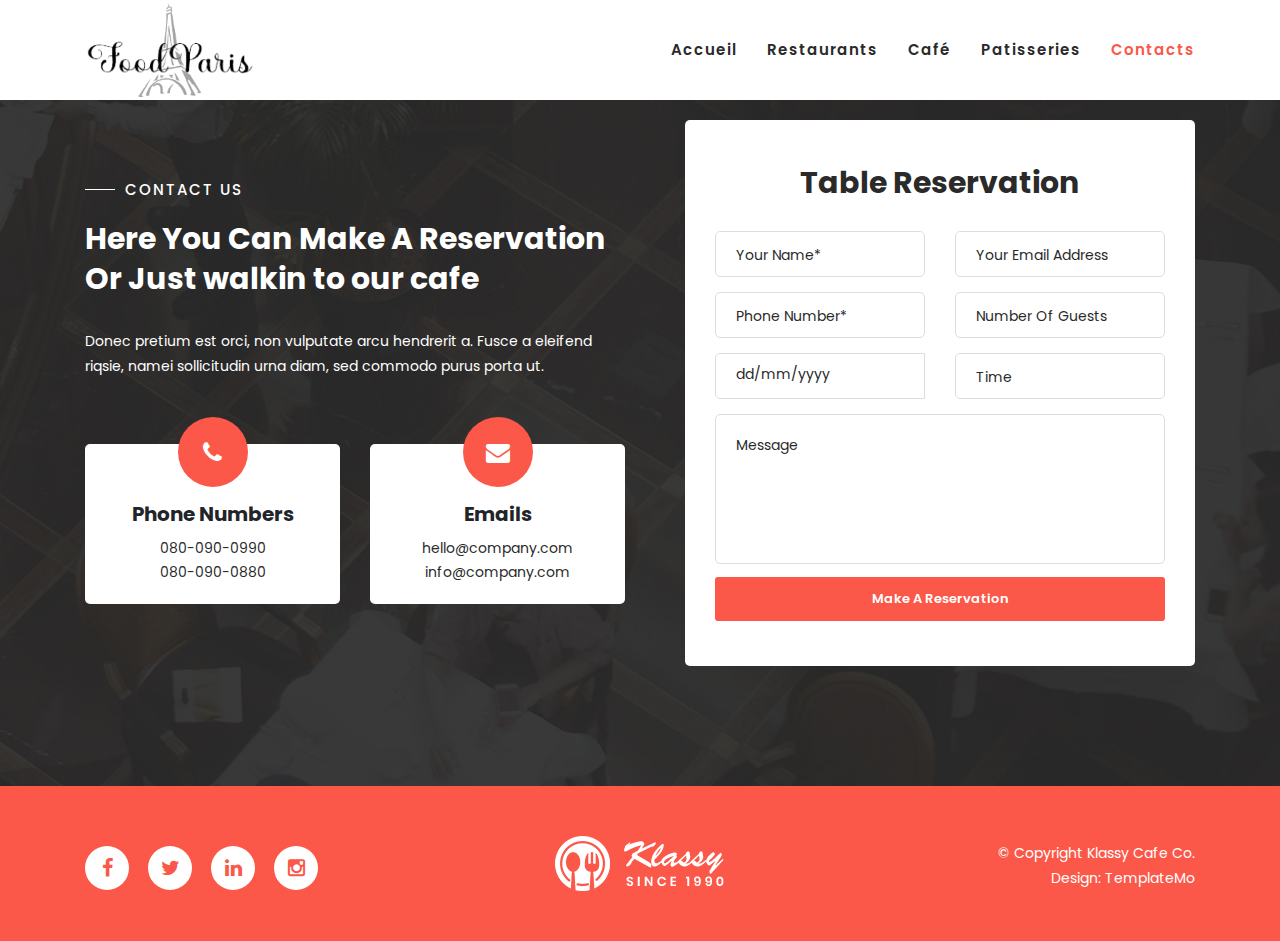
==== commit 24b947ba: "modification de la page principale" ====
--- a/contact.html
+++ b/contact.html
@@ -52,13 +52,13 @@
                     <nav class="main-nav">
                         <!-- ***** Logo Start ***** -->
                         <a href="index.html" class="logo">
-                            <img src="assets/images/klassy-logo.png" align="klassy cafe html template">
+                            <img src="assets/images/logo.png" >
                         </a>
                         <!-- ***** Logo End ***** -->
                         <!-- ***** Menu Start ***** -->
                         <ul class="nav">
-                            <li class="scroll-to-section"><a href="#top" class="active">Accueil</a></li>
-                            <li class="scroll-to-section"><a href="#about">Restaurants</a></li>
+                            <li class="scroll-to-section"><a href="#top" >Accueil</a></li>
+                            <li class="scroll-to-section"><a href="./restaurants.html">Restaurants</a></li>
                            	
                         <!-- 
                             <li class="submenu">
@@ -70,9 +70,9 @@
                                 </ul>
                             </li>
                         -->
-                            <li class="scroll-to-section"><a href="#menu">Café</a></li>
-                            <li class="scroll-to-section"><a href="#chefs">Patisseries</a></li> 
-                            <li class="scroll-to-section"><a href="#Contacts">Contacts</a></li>
+                            <li class="scroll-to-section"><a href="./menu.html">Café</a></li>
+                            <li class="scroll-to-section"><a href="./patisseries.html">Patisseries</a></li> 
+                            <li class="scroll-to-section"><a href="./contact.html" class="active" >Contacts</a></li>
                         </ul>        
                         <a class='menu-trigger'>
                             <span>Menu</span>
@@ -244,19 +244,7 @@
     <script src="assets/js/custom.js"></script>
     <script>
 
-        $(function() {
-            var selectedClass = "";
-            $("p").click(function(){
-            selectedClass = $(this).attr("data-rel");
-            $("#portfolio").fadeTo(50, 0.1);
-                $("#portfolio div").not("."+selectedClass).fadeOut();
-            setTimeout(function() {
-              $("."+selectedClass).fadeIn();
-              $("#portfolio").fadeTo(50, 1);
-            }, 500);
-                
-            });
-        });
+   
 
     </script>
   </body>
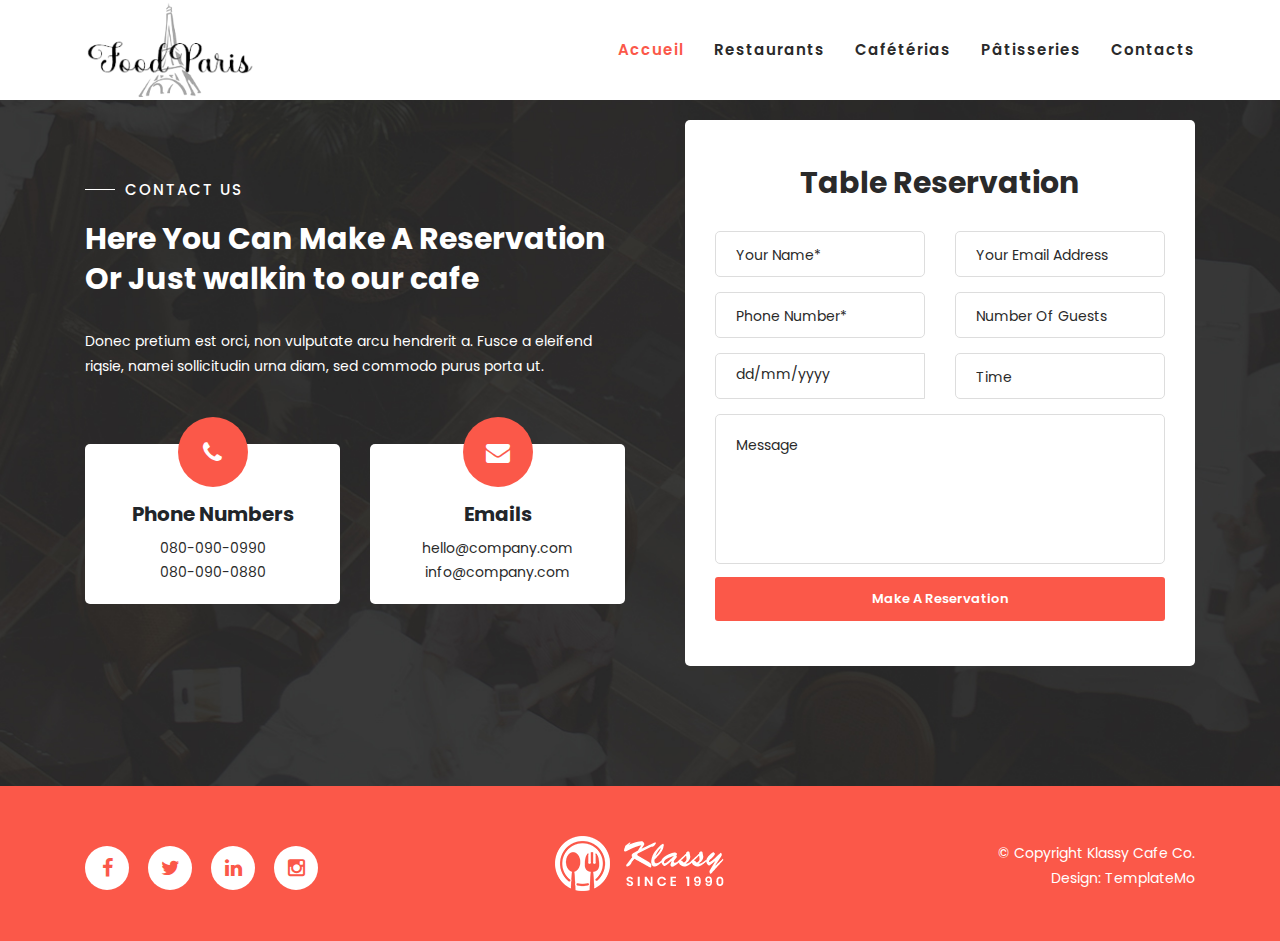
==== commit db63a96b: "derniere modif" ====
--- a/contact.html
+++ b/contact.html
@@ -1,17 +1,19 @@
 <!DOCTYPE html>
 <html lang="en">
 
-  <head>
+<head>
 
     <meta charset="utf-8">
     <meta name="viewport" content="width=device-width, initial-scale=1, shrink-to-fit=no">
     <meta name="description" content="">
     <meta name="author" content="">
-    <link href="https://fonts.googleapis.com/css?family=Poppins:100,200,300,400,500,600,700,800,900&display=swap" rel="stylesheet">
-    <link href="https://fonts.googleapis.com/css2?family=Dancing+Script:wght@400;500;600;700&display=swap" rel="stylesheet">
+    <link href="https://fonts.googleapis.com/css?family=Poppins:100,200,300,400,500,600,700,800,900&display=swap"
+        rel="stylesheet">
+    <link href="https://fonts.googleapis.com/css2?family=Dancing+Script:wght@400;500;600;700&display=swap"
+        rel="stylesheet">
 
     <title>Klassy Cafe - Restaurant HTML Template</title>
-<!--
+    <!--
     
 TemplateMo 558 Klassy Cafe
 
@@ -29,10 +31,10 @@
 
     <link rel="stylesheet" href="assets/css/lightbox.css">
 
-    </head>
-    
-    <body>
-    
+</head>
+
+<body>
+
     <!-- ***** Preloader Start ***** -->
     <div id="preloader">
         <div class="jumper">
@@ -40,10 +42,10 @@
             <div></div>
             <div></div>
         </div>
-    </div>  
+    </div>
     <!-- ***** Preloader End ***** -->
-    
-    
+
+
     <!-- ***** Header Area Start ***** -->
     <header class="header-area header-sticky">
         <div class="container">
@@ -52,28 +54,28 @@
                     <nav class="main-nav">
                         <!-- ***** Logo Start ***** -->
                         <a href="index.html" class="logo">
-                            <img src="assets/images/logo.png" >
+                            <img src="assets/images/logo.png">
                         </a>
                         <!-- ***** Logo End ***** -->
                         <!-- ***** Menu Start ***** -->
                         <ul class="nav">
-                            <li class="scroll-to-section"><a href="#top" >Accueil</a></li>
-                            <li class="scroll-to-section"><a href="./restaurants.html">Restaurants</a></li>
-                           	
-                        <!-- 
-                            <li class="submenu">
-                                <a href="javascript:;">Drop Down</a>
-                                <ul>
-                                    <li><a href="#">Drop Down Page 1</a></li>
-                                    <li><a href="#">Drop Down Page 2</a></li>
-                                    <li><a href="#">Drop Down Page 3</a></li>
-                                </ul>
-                            </li>
-                        -->
-                            <li class="scroll-to-section"><a href="./menu.html">Café</a></li>
-                            <li class="scroll-to-section"><a href="./patisseries.html">Patisseries</a></li> 
-                            <li class="scroll-to-section"><a href="./contact.html" class="active" >Contacts</a></li>
-                        </ul>        
+                            <li class="scroll-to-section"><a href="index.html" class="active">Accueil</a></li>
+                            <li class="scroll-to-section"><a href="resto_gastro.html">Restaurants</a></li>
+
+                            <!-- 
+                        <li class="submenu">
+                            <a href="javascript:;">Drop Down</a>
+                            <ul>
+                                <li><a href="#">Drop Down Page 1</a></li>
+                                <li><a href="#">Drop Down Page 2</a></li>
+                                <li><a href="#">Drop Down Page 3</a></li>
+                            </ul>
+                        </li>
+                    -->
+                            <li class="scroll-to-section"><a href="caffe.html">Cafétérias</a></li>
+                            <li class="scroll-to-section"><a href="patisseries.html">Pâtisseries</a></li>
+                            <li class="scroll-to-section"><a href="contact.html">Contacts</a></li>
+                        </ul>
                         <a class='menu-trigger'>
                             <span>Menu</span>
                         </a>
@@ -83,6 +85,9 @@
             </div>
         </div>
     </header>
+    <!-- ***** Header Area End ***** -->
+
+
     <!-- ***** Reservation Us Area Starts ***** -->
     <section class="section" id="reservation">
         <div class="container">
@@ -93,7 +98,8 @@
                             <h6>Contact Us</h6>
                             <h2>Here You Can Make A Reservation Or Just walkin to our cafe</h2>
                         </div>
-                        <p>Donec pretium est orci, non vulputate arcu hendrerit a. Fusce a eleifend riqsie, namei sollicitudin urna diam, sed commodo purus porta ut.</p>
+                        <p>Donec pretium est orci, non vulputate arcu hendrerit a. Fusce a eleifend riqsie, namei
+                            sollicitudin urna diam, sed commodo purus porta ut.</p>
                         <div class="row">
                             <div class="col-lg-6">
                                 <div class="phone">
@@ -115,75 +121,80 @@
                 <div class="col-lg-6">
                     <div class="contact-form">
                         <form id="contact" action="" method="post">
-                          <div class="row">
-                            <div class="col-lg-12">
-                                <h4>Table Reservation</h4>
+                            <div class="row">
+                                <div class="col-lg-12">
+                                    <h4>Table Reservation</h4>
+                                </div>
+                                <div class="col-lg-6 col-sm-12">
+                                    <fieldset>
+                                        <input name="name" type="text" id="name" placeholder="Your Name*" required="">
+                                    </fieldset>
+                                </div>
+                                <div class="col-lg-6 col-sm-12">
+                                    <fieldset>
+                                        <input name="email" type="text" id="email" pattern="[^ @]*@[^ @]*"
+                                            placeholder="Your Email Address" required="">
+                                    </fieldset>
+                                </div>
+                                <div class="col-lg-6 col-sm-12">
+                                    <fieldset>
+                                        <input name="phone" type="text" id="phone" placeholder="Phone Number*"
+                                            required="">
+                                    </fieldset>
+                                </div>
+                                <div class="col-md-6 col-sm-12">
+                                    <fieldset>
+                                        <select value="number-guests" name="number-guests" id="number-guests">
+                                            <option value="number-guests">Number Of Guests</option>
+                                            <option name="1" id="1">1</option>
+                                            <option name="2" id="2">2</option>
+                                            <option name="3" id="3">3</option>
+                                            <option name="4" id="4">4</option>
+                                            <option name="5" id="5">5</option>
+                                            <option name="6" id="6">6</option>
+                                            <option name="7" id="7">7</option>
+                                            <option name="8" id="8">8</option>
+                                            <option name="9" id="9">9</option>
+                                            <option name="10" id="10">10</option>
+                                            <option name="11" id="11">11</option>
+                                            <option name="12" id="12">12</option>
+                                        </select>
+                                    </fieldset>
+                                </div>
+                                <div class="col-lg-6">
+                                    <div id="filterDate2">
+                                        <div class="input-group date" data-date-format="dd/mm/yyyy">
+                                            <input name="date" id="date" type="text" class="form-control"
+                                                placeholder="dd/mm/yyyy">
+                                            <div class="input-group-addon">
+                                                <span class="glyphicon glyphicon-th"></span>
+                                            </div>
+                                        </div>
+                                    </div>
+                                </div>
+                                <div class="col-md-6 col-sm-12">
+                                    <fieldset>
+                                        <select value="time" name="time" id="time">
+                                            <option value="time">Time</option>
+                                            <option name="Breakfast" id="Breakfast">Breakfast</option>
+                                            <option name="Lunch" id="Lunch">Lunch</option>
+                                            <option name="Dinner" id="Dinner">Dinner</option>
+                                        </select>
+                                    </fieldset>
+                                </div>
+                                <div class="col-lg-12">
+                                    <fieldset>
+                                        <textarea name="message" rows="6" id="message" placeholder="Message"
+                                            required=""></textarea>
+                                    </fieldset>
+                                </div>
+                                <div class="col-lg-12">
+                                    <fieldset>
+                                        <button type="submit" id="form-submit" class="main-button-icon">Make A
+                                            Reservation</button>
+                                    </fieldset>
+                                </div>
                             </div>
-                            <div class="col-lg-6 col-sm-12">
-                              <fieldset>
-                                <input name="name" type="text" id="name" placeholder="Your Name*" required="">
-                              </fieldset>
-                            </div>
-                            <div class="col-lg-6 col-sm-12">
-                              <fieldset>
-                              <input name="email" type="text" id="email" pattern="[^ @]*@[^ @]*" placeholder="Your Email Address" required="">
-                            </fieldset>
-                            </div>
-                            <div class="col-lg-6 col-sm-12">
-                              <fieldset>
-                                <input name="phone" type="text" id="phone" placeholder="Phone Number*" required="">
-                              </fieldset>
-                            </div>
-                            <div class="col-md-6 col-sm-12">
-                              <fieldset>
-                                <select value="number-guests" name="number-guests" id="number-guests">
-                                    <option value="number-guests">Number Of Guests</option>
-                                    <option name="1" id="1">1</option>
-                                    <option name="2" id="2">2</option>
-                                    <option name="3" id="3">3</option>
-                                    <option name="4" id="4">4</option>
-                                    <option name="5" id="5">5</option>
-                                    <option name="6" id="6">6</option>
-                                    <option name="7" id="7">7</option>
-                                    <option name="8" id="8">8</option>
-                                    <option name="9" id="9">9</option>
-                                    <option name="10" id="10">10</option>
-                                    <option name="11" id="11">11</option>
-                                    <option name="12" id="12">12</option>
-                                </select>
-                              </fieldset>
-                            </div>
-                            <div class="col-lg-6">
-                                <div id="filterDate2">    
-                                  <div class="input-group date" data-date-format="dd/mm/yyyy">
-                                    <input  name="date" id="date" type="text" class="form-control" placeholder="dd/mm/yyyy">
-                                    <div class="input-group-addon" >
-                                      <span class="glyphicon glyphicon-th"></span>
-                                    </div>
-                                  </div>
-                                </div>   
-                            </div>
-                            <div class="col-md-6 col-sm-12">
-                              <fieldset>
-                                <select value="time" name="time" id="time">
-                                    <option value="time">Time</option>
-                                    <option name="Breakfast" id="Breakfast">Breakfast</option>
-                                    <option name="Lunch" id="Lunch">Lunch</option>
-                                    <option name="Dinner" id="Dinner">Dinner</option>
-                                </select>
-                              </fieldset>
-                            </div>
-                            <div class="col-lg-12">
-                              <fieldset>
-                                <textarea name="message" rows="6" id="message" placeholder="Message" required=""></textarea>
-                              </fieldset>
-                            </div>
-                            <div class="col-lg-12">
-                              <fieldset>
-                                <button type="submit" id="form-submit" class="main-button-icon">Make A Reservation</button>
-                              </fieldset>
-                            </div>
-                          </div>
                         </form>
                     </div>
                 </div>
@@ -197,12 +208,12 @@
             <div class="row">
                 <div class="col-lg-4 col-xs-12">
                     <div class="right-text-content">
-                            <ul class="social-icons">
-                                <li><a href="#"><i class="fa fa-facebook"></i></a></li>
-                                <li><a href="#"><i class="fa fa-twitter"></i></a></li>
-                                <li><a href="#"><i class="fa fa-linkedin"></i></a></li>
-                                <li><a href="#"><i class="fa fa-instagram"></i></a></li>
-                            </ul>
+                        <ul class="social-icons">
+                            <li><a href="#"><i class="fa fa-facebook"></i></a></li>
+                            <li><a href="#"><i class="fa fa-twitter"></i></a></li>
+                            <li><a href="#"><i class="fa fa-linkedin"></i></a></li>
+                            <li><a href="#"><i class="fa fa-instagram"></i></a></li>
+                        </ul>
                     </div>
                 </div>
                 <div class="col-lg-4">
@@ -213,8 +224,9 @@
                 <div class="col-lg-4 col-xs-12">
                     <div class="left-text-content">
                         <p>© Copyright Klassy Cafe Co.
-                        
-                        <br>Design: TemplateMo</p>
+
+                            <br>Design: TemplateMo
+                        </p>
                     </div>
                 </div>
             </div>
@@ -235,17 +247,18 @@
     <script src="assets/js/scrollreveal.min.js"></script>
     <script src="assets/js/waypoints.min.js"></script>
     <script src="assets/js/jquery.counterup.min.js"></script>
-    <script src="assets/js/imgfix.min.js"></script> 
-    <script src="assets/js/slick.js"></script> 
-    <script src="assets/js/lightbox.js"></script> 
-    <script src="assets/js/isotope.js"></script> 
-    
+    <script src="assets/js/imgfix.min.js"></script>
+    <script src="assets/js/slick.js"></script>
+    <script src="assets/js/lightbox.js"></script>
+    <script src="assets/js/isotope.js"></script>
+
     <!-- Global Init -->
     <script src="assets/js/custom.js"></script>
     <script>
 
-   
+
 
     </script>
-  </body>
+</body>
+
 </html>